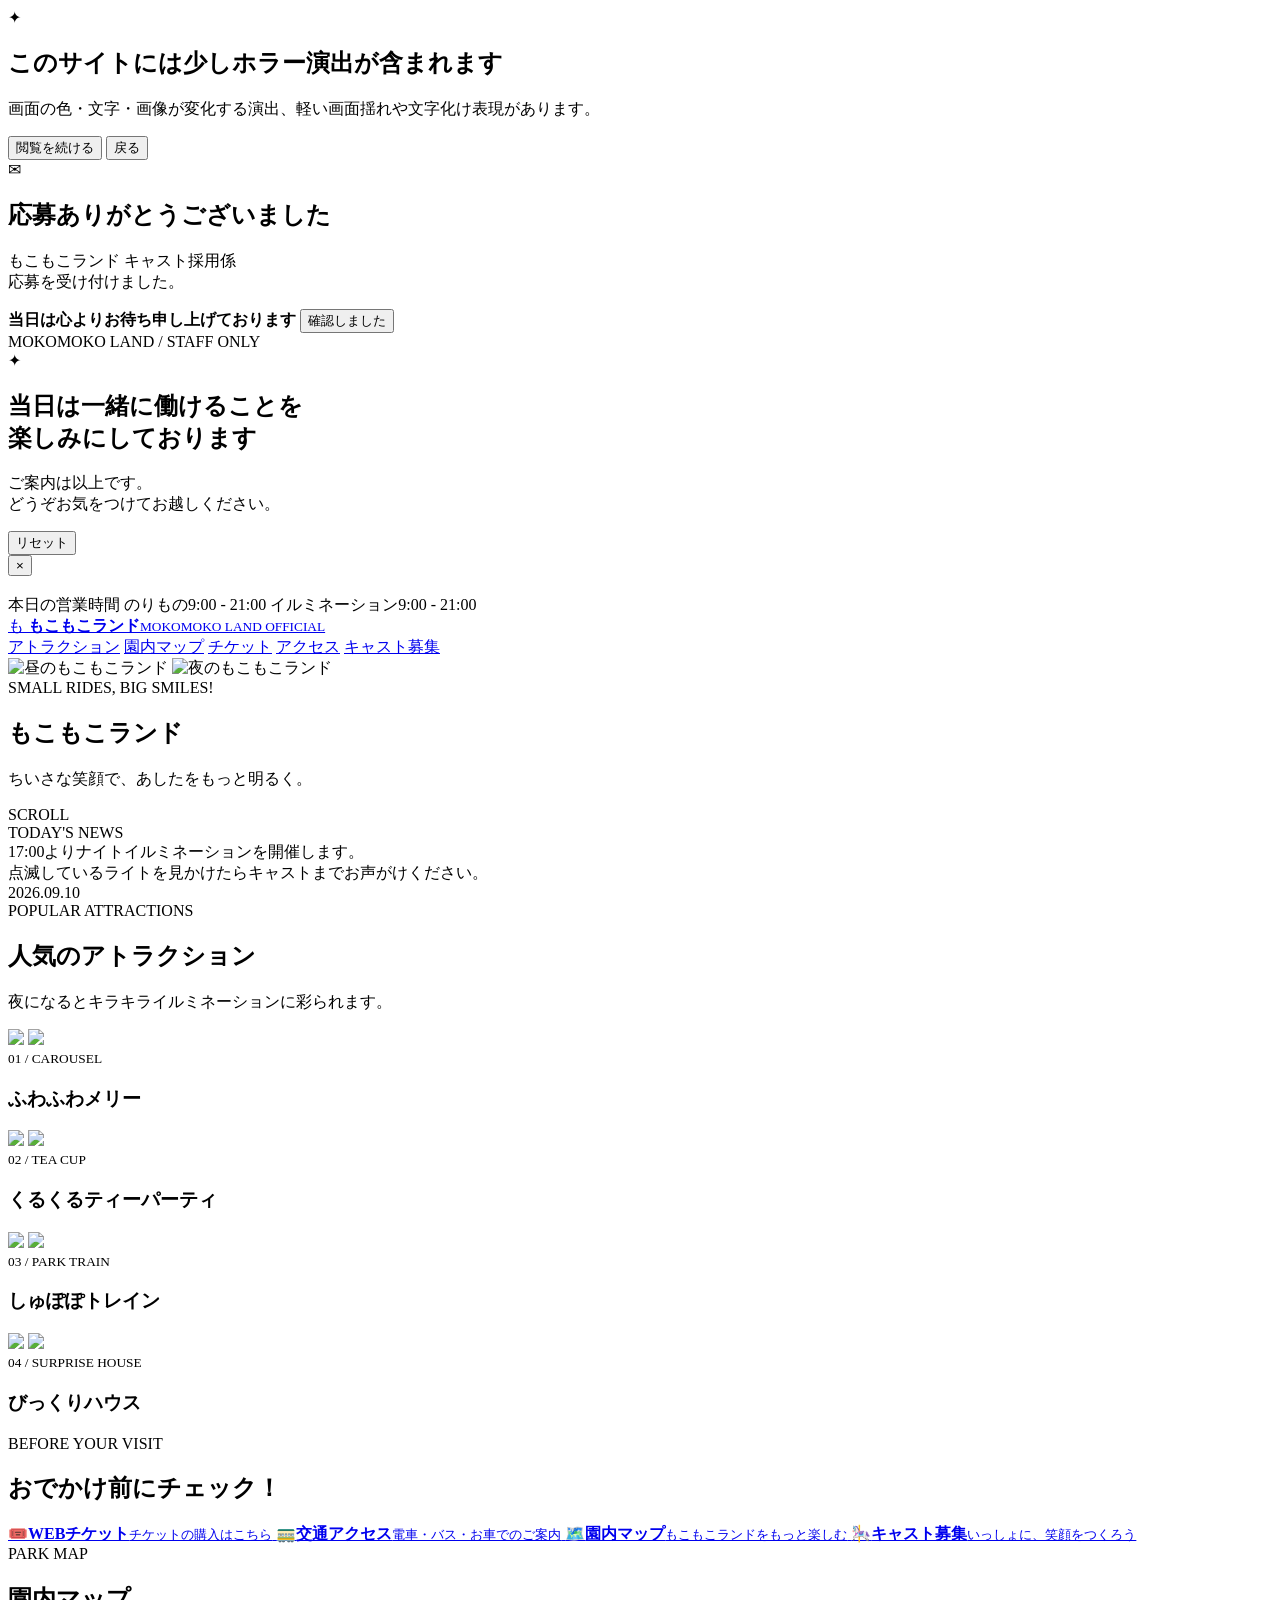
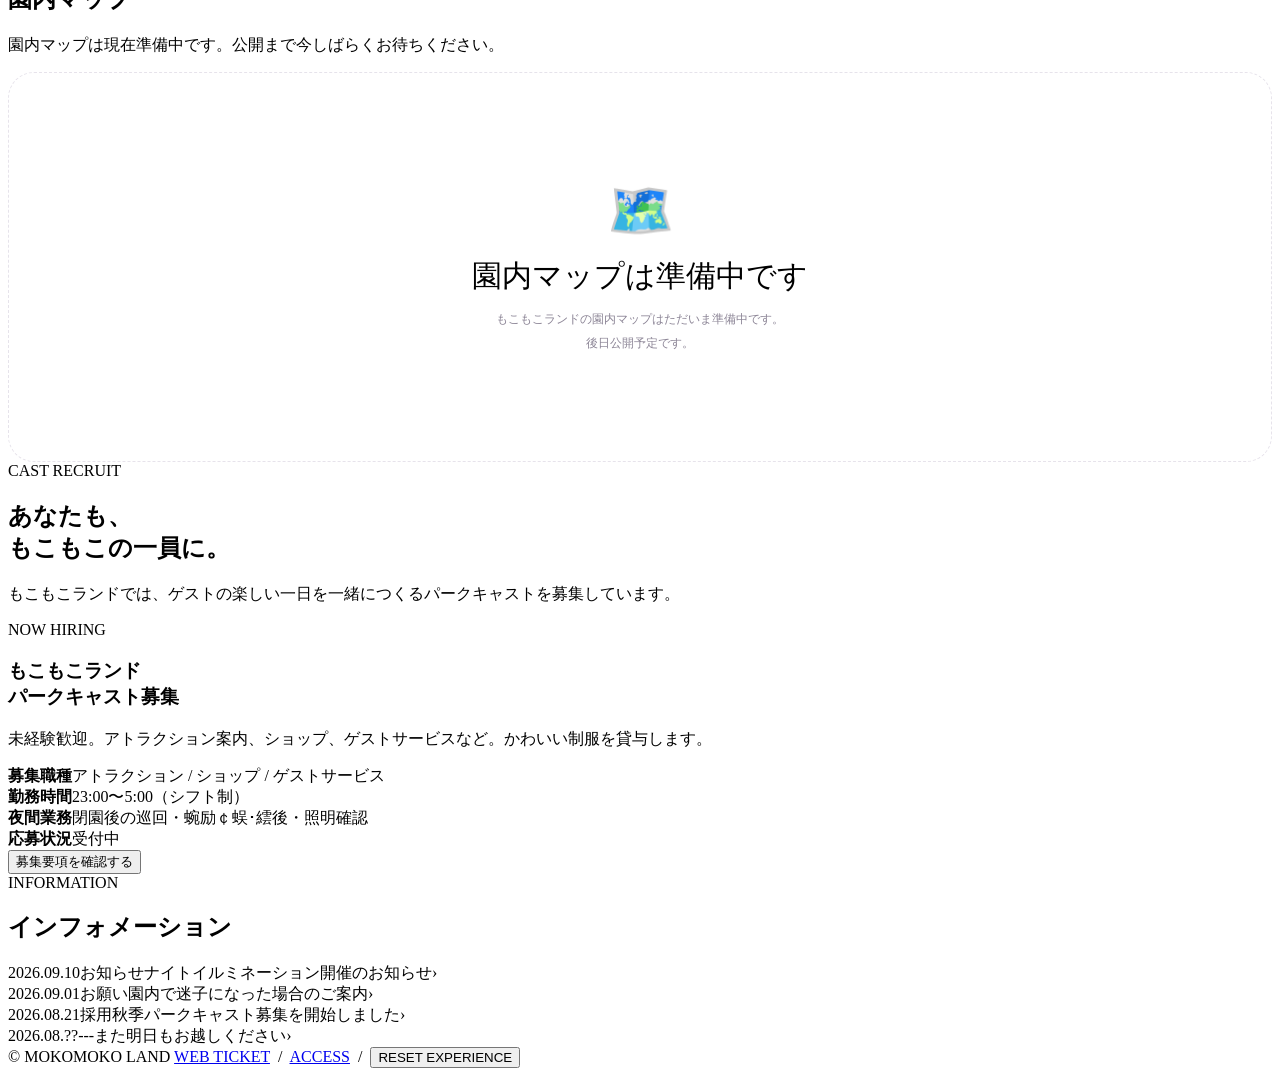
==== index.html @ 81a26886 "Add Mokomoko Land homepage" ====
<!doctype html>
<html lang="ja">
<head>
<meta charset="utf-8">
<meta name="viewport" content="width=device-width,initial-scale=1">
<meta name="theme-color" content="#fff6fb">
<meta name="description" content="ふわふわ・きらきら。もこもこランド公式サイト。">
<link rel="icon" href="assets/favicon.svg" type="image/svg+xml">
<title>もこもこランド｜公式サイト</title>
<link rel="stylesheet" href="style.css">
</head>

<body>

<!-- First-view content warning -->
<div class="entry-warning" id="entryWarning" aria-modal="true" role="dialog">
  <div class="warning-card">
    <div class="warning-icon">✦</div>
    <h2>このサイトには少しホラー演出が含まれます</h2>
    <p>画面の色・文字・画像が変化する演出、軽い画面揺れや文字化け表現があります。</p>
    <div class="warning-actions">
      <button id="continueBtn">閲覧を続ける</button>
      <button class="quiet" id="backBtn">戻る</button>
    </div>
  </div>
</div>

<!-- Automatic recruitment popup -->
<div class="application-modal" id="applicationModal">
  <div class="application-card">
    <div class="application-icon">✉</div>
    <h2 id="applicationTitle">応募ありがとうございました</h2>
    <p id="applicationText">もこもこランド キャスト採用係<br>応募を受け付けました。</p>
    <strong id="applicationStrong">当日は心よりお待ち申し上げております</strong>
    <button id="applicationClose">確認しました</button>
  </div>
</div>


<!-- Final completion popup -->
<div class="completion-modal" id="completionModal">
  <div class="completion-card">
    <div class="completion-noise"></div>
    <div class="completion-kicker">MOKOMOKO LAND / STAFF ONLY</div>
    <div class="completion-mark">✦</div>
    <h2>当日は一緒に働けることを<br>楽しみにしております</h2>
    <p>ご案内は以上です。<br>どうぞお気をつけてお越しください。</p>
    <button class="completion-reset" id="completionReset">リセット</button>
  </div>
</div>

<!-- Photo lightbox -->
<div class="photo-modal" id="photoModal">
  <div class="photo-card">
    <div class="photo-frame">
      <button class="modal-close" id="photoClose">×</button>
      <img class="modal-day" id="modalDay" alt="">
      <img class="modal-night" id="modalNight" alt="">
    </div>
    <div class="photo-caption">
      <small id="modalCode"></small>
      <h3 id="modalTitle"></h3>
      <p id="modalText"></p>
    </div>
  </div>
</div>

<!-- Top opening-hours utility -->
<div class="utility">
  <div class="wrap utility-inner">
    <span id="openingLabel">本日の営業時間</span>
    <span class="chip" id="rideLabel">のりもの</span><span id="hoursTop">9:00 - 21:00</span>
    <span class="chip" id="illuminationLabel">イルミネーション</span><span id="illuminationHours">9:00 - 21:00</span>
  </div>
</div>

<header>
  <div class="wrap nav">
    <a class="brand" href="#top">
      <span class="brand-mark">も</span>
      <span><strong>もこもこランド</strong><small>MOKOMOKO LAND OFFICIAL</small></span>
    </a>
    <nav class="navlinks">
      
      <a href="#attractions">アトラクション</a>
      <a href="#map">園内マップ</a>
      <a class="ticket-link" href="https://upavaquarium.booth.pm/" target="_blank" rel="noopener noreferrer">チケット</a>
      <a class="access-nav" href="access.html">アクセス</a>
      <a href="#recruit">キャスト募集</a>
    </nav>
  </div>
</header>

<main id="top">

<section class="hero">
  <div class="hero-picture">
    <img class="day-photo" src="assets/ferris_day.webp" alt="昼のもこもこランド">
    <img class="night-photo" src="assets/ferris_night.webp" alt="夜のもこもこランド">
  </div>
  <div class="hero-copy">
    <div class="eyebrow">SMALL RIDES, BIG SMILES!</div>
    <h1>もこもこランド</h1>
    <p>ちいさな笑顔で、あしたをもっと明るく。</p>
  </div>
  <div class="scroll">SCROLL</div>
</section>

<div class="today-block">
  <div class="wrap today-card">
    <div class="today-label night-flicker">TODAY'S NEWS</div>
    <div class="today-message night-shake" id="todayMessage">
      17:00よりナイトイルミネーションを開催します。
      <span class="creepy-small"><br>点滅しているライトを見かけたらキャストまでお声がけください。</span>
    </div>
    <div class="today-date">2026.09.10</div>
  </div>
</div>

<section class="section soft" id="attractions">
  <div class="wrap">
    <div class="section-head reveal">
      <div>
        <div class="label">POPULAR ATTRACTIONS</div>
        <h2 class="title night-shake">人気のアトラクション</h2>
      </div>
      <p class="lead" id="attractionLead">夜になるとキラキライルミネーションに彩られます。</p>
    </div>

    <div class="ride-grid reveal">
      <article class="ride photo-open" data-kind="carousel">
        <img class="day-photo" src="assets/carousel_day.webp">
        <img class="night-photo" src="assets/carousel_night.webp">
        <span class="change-dot"></span>
        <div class="ride-copy"><small>01 / CAROUSEL</small><h3>ふわふわメリー</h3></div>
      </article>
      <article class="ride photo-open" data-kind="teacup">
        <img class="day-photo" src="assets/teacup_day.webp">
        <img class="night-photo" src="assets/teacup_night.webp">
        <span class="change-dot"></span>
        <div class="ride-copy"><small>02 / TEA CUP</small><h3 class="shake">くるくるティーパーティ</h3></div>
      </article>
      <article class="ride photo-open" data-kind="train">
        <img class="day-photo" src="assets/train_day.webp">
        <img class="night-photo" src="assets/train_night.webp">
        <span class="change-dot"></span>
        <div class="ride-copy"><small>03 / PARK TRAIN</small><h3>しゅぽぽトレイン</h3></div>
      </article>
      <article class="ride photo-open" data-kind="surprise">
        <img class="day-photo" src="assets/surprise_day.webp">
        <img class="night-photo" src="assets/surprise_night.webp">
        <span class="change-dot"></span>
        <div class="ride-copy"><small>04 / SURPRISE HOUSE</small><h3 class="font-warp">びっくりハウス</h3></div>
      </article>
    </div>
  </div>
</section>

<!-- "Before you go" area inspired by the utility cards used by large park sites -->
<section class="section" id="before">
  <div class="wrap">
    <div class="section-head reveal">
      <div>
        <div class="label">BEFORE YOUR VISIT</div>
        <h2 class="title night-shake">おでかけ前にチェック！</h2>
      </div>
    </div>
    <div class="check-grid reveal">
      <a class="check ticket-action" href="https://upavaquarium.booth.pm/" target="_blank" rel="noopener noreferrer">
        <span class="icon">🎟️</span><b>WEBチケット</b><small>チケットの購入はこちら</small>
      </a>
      <a class="check access-link night-shake" href="access.html">
        <span class="icon">🚃</span><b>交通アクセス</b><small id="accessSmall">電車・バス・お車でのご案内</small>
      </a>
      <a class="check" href="#map">
        <span class="icon">🗺️</span><b>園内マップ</b><small>もこもこランドをもっと楽しむ</small>
      </a>
      <a class="check night-flicker" href="#recruit">
        <span class="icon">🎠</span><b>キャスト募集</b><small>いっしょに、笑顔をつくろう</small>
      </a>
    </div>
  </div>
</section>

<!-- Cute original park map -->

<section class="section soft" id="map">
  <div class="wrap">
    <div class="section-head reveal">
      <div>
        <div class="label">PARK MAP</div>
        <h2 class="title night-flicker">園内マップ</h2>
      </div>
      <p class="lead" id="mapLead">園内マップは現在準備中です。公開まで今しばらくお待ちください。</p>
    </div>

    <div class="map-shell reveal">
      <div style="min-height:320px;display:grid;place-items:center;text-align:center;border-radius:26px;background:rgba(255,255,255,.68);border:1px dashed rgba(120,103,146,.18);padding:34px;">
        <div>
          <div style="font-size:54px;margin-bottom:14px;">🗺️</div>
          <div style="font-family:'Kiwi Maru',serif;font-size:30px;font-weight:400;margin-bottom:10px;">園内マップは準備中です</div>
          <div style="font-size:12px;line-height:2;color:#8c8596;">もこもこランドの園内マップはただいま準備中です。<br>後日公開予定です。</div>
        </div>
      </div>
    </div>
  </div>
</section>

<section class="section" id="recruit">
  <div class="wrap recruit-grid">
    <div class="reveal">
      <div class="label">CAST RECRUIT</div>
      <h2 class="title night-red">あなたも、<br>もこもこの一員に。</h2>
      <p class="lead" style="margin-top:20px">もこもこランドでは、ゲストの楽しい一日を一緒につくるパークキャストを募集しています。</p>
    </div>
    <div class="recruit-card reveal recruit-observer">
      <span class="badge">NOW HIRING</span>
      <h3 class="shake">もこもこランド<br>パークキャスト募集</h3>
      <p>未経験歓迎。アトラクション案内、ショップ、ゲストサービスなど。かわいい制服を貸与します。</p>
      <div class="job">
        <div class="job-row"><b>募集職種</b><span>アトラクション / ショップ / ゲストサービス</span></div>
        <div class="job-row"><b>勤務時間</b><span>23:00〜5:00（シフト制）</span></div>
        <div class="job-row"><b>夜間業務</b><span>閉園後の巡回・<span class="font-warp">蜿励￠蜈･繧後</span>・照明確認</span></div>
        <div class="job-row"><b>応募状況</b><span id="applyStatus">受付中</span></div>
      </div>
      <button class="fake-button" id="jobApplyBtn" type="button">募集要項を確認する</button>
    </div>
  </div>
</section>

<section class="section soft" id="news">
  <div class="wrap">
    <div class="section-head reveal">
      <div>
        <div class="label">INFORMATION</div>
        <h2 class="title night-flicker">インフォメーション</h2>
      </div>
    </div>
    <div class="news-list reveal">
      <div class="news"><time>2026.09.10</time><span class="tag">お知らせ</span><span id="newsIllumi">ナイトイルミネーション開催のお知らせ</span><span class="arrow">›</span></div>
      <div class="news"><time>2026.09.01</time><span class="tag night-red">お願い</span><span class="shake" id="lostNews">園内で迷子になった場合のご案内</span><span class="arrow">›</span></div>
      <div class="news"><time>2026.08.21</time><span class="tag">採用</span><span id="recruitNews">秋季パークキャスト募集を開始しました</span><span class="arrow">›</span></div>
      <div class="news"><time>2026.08.??</time><span class="tag">---</span><span class="font-warp" id="glitchNews">また明日もお越しください</span><span class="arrow">›</span></div>
    </div>
  </div>
</section>

</main>

<footer>
  <div class="wrap footer">
    <span class="night-flicker">© MOKOMOKO LAND</span>
    <span>
      <a href="https://upavaquarium.booth.pm/" target="_blank" rel="noopener noreferrer">WEB TICKET</a>
      &nbsp;/&nbsp;
      <a class="access-link" href="access.html">ACCESS</a>
      &nbsp;/&nbsp;
      <button class="reset" id="reset">RESET EXPERIENCE</button>
    </span>
  </div>
</footer>

<script src="script.js"></script>
</body>
</html>
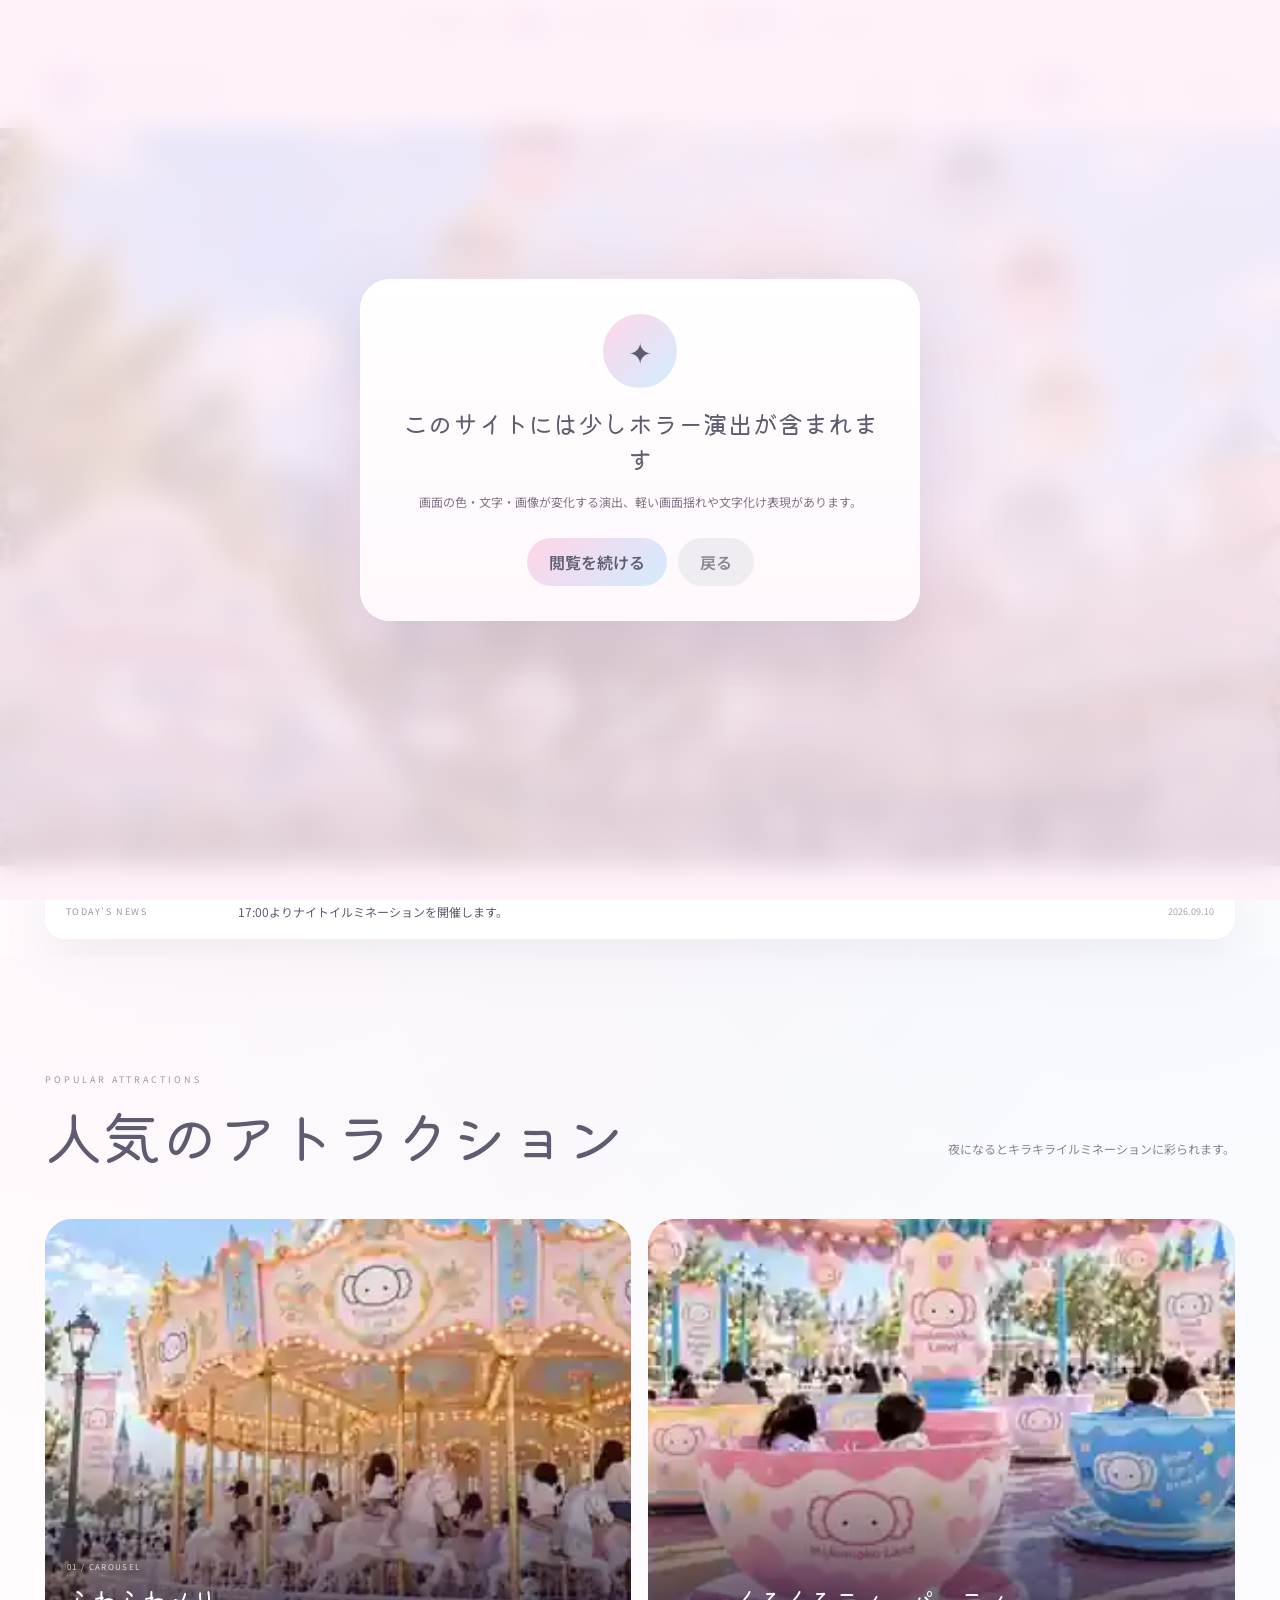
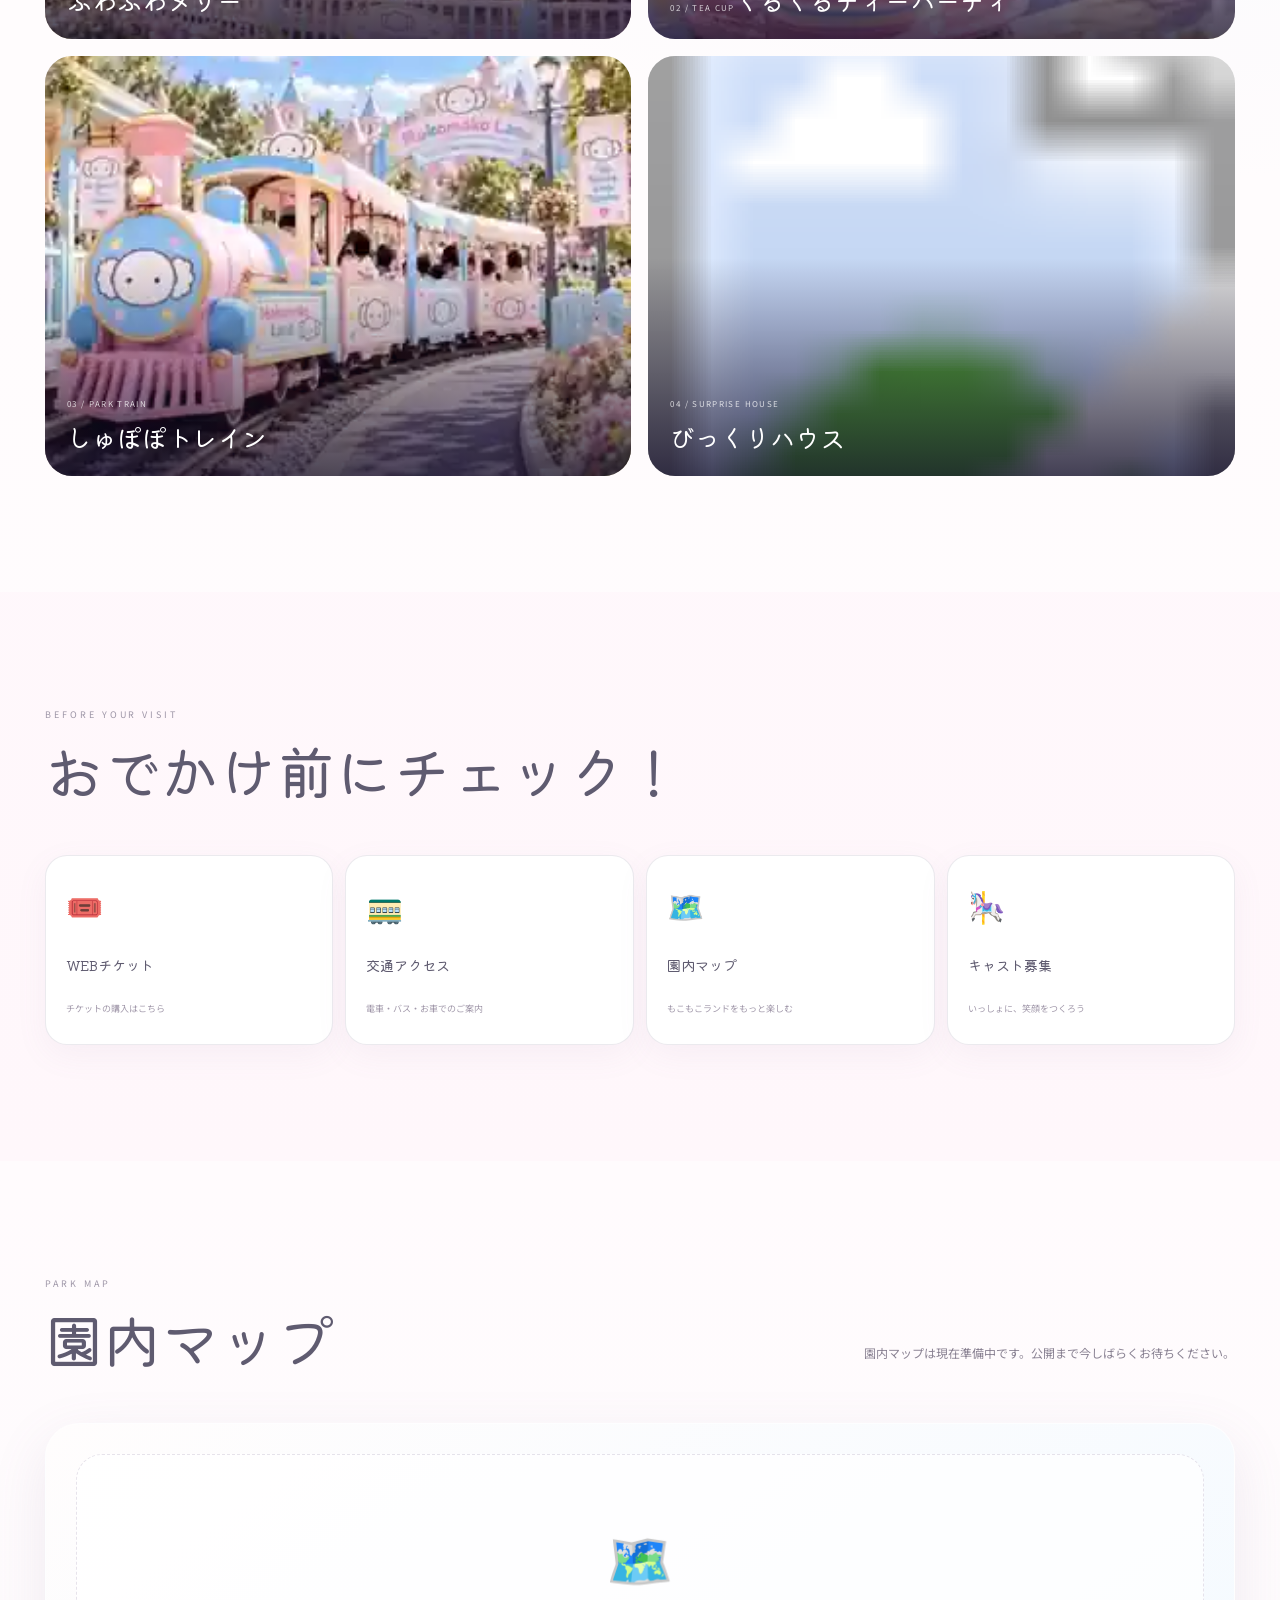
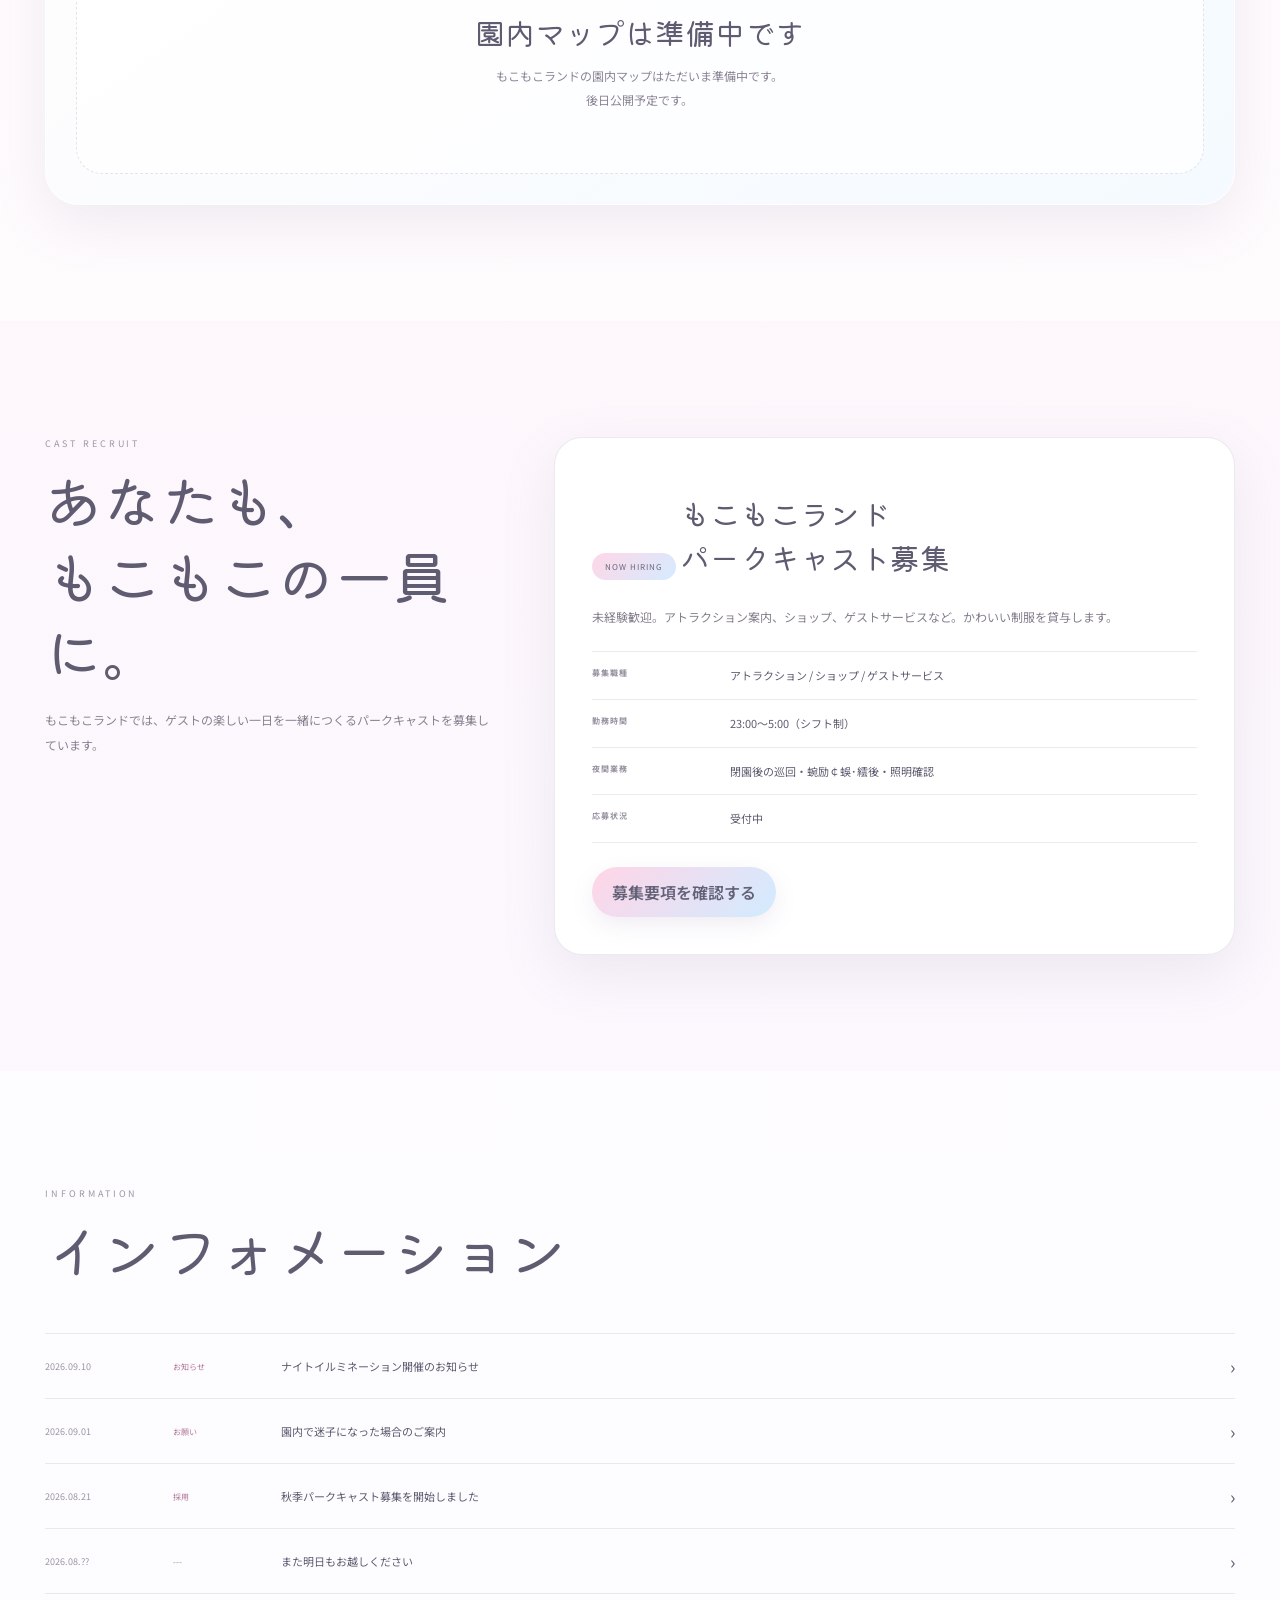
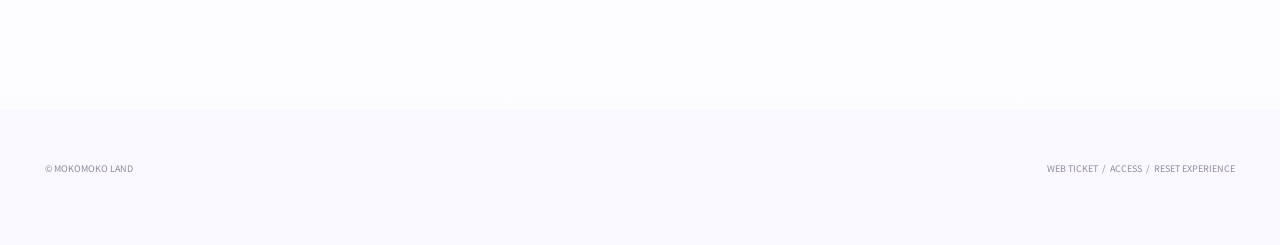
==== commit 1c4af1f8: "Use SVG assets directly in index" ====
--- a/index.html
+++ b/index.html
@@ -36,7 +36,6 @@
   </div>
 </div>
 
-
 <!-- Final completion popup -->
 <div class="completion-modal" id="completionModal">
   <div class="completion-card">
@@ -81,7 +80,6 @@
       <span><strong>もこもこランド</strong><small>MOKOMOKO LAND OFFICIAL</small></span>
     </a>
     <nav class="navlinks">
-      
       <a href="#attractions">アトラクション</a>
       <a href="#map">園内マップ</a>
       <a class="ticket-link" href="https://upavaquarium.booth.pm/" target="_blank" rel="noopener noreferrer">チケット</a>
@@ -95,8 +93,8 @@
 
 <section class="hero">
   <div class="hero-picture">
-    <img class="day-photo" src="assets/ferris_day.webp" alt="昼のもこもこランド">
-    <img class="night-photo" src="assets/ferris_night.webp" alt="夜のもこもこランド">
+    <img class="day-photo" src="assets/ferris_day.svg" alt="昼のもこもこランド">
+    <img class="night-photo" src="assets/ferris_night.svg" alt="夜のもこもこランド">
   </div>
   <div class="hero-copy">
     <div class="eyebrow">SMALL RIDES, BIG SMILES!</div>
@@ -129,26 +127,26 @@
 
     <div class="ride-grid reveal">
       <article class="ride photo-open" data-kind="carousel">
-        <img class="day-photo" src="assets/carousel_day.webp">
-        <img class="night-photo" src="assets/carousel_night.webp">
+        <img class="day-photo" src="assets/carousel_day.svg">
+        <img class="night-photo" src="assets/carousel_night.svg">
         <span class="change-dot"></span>
         <div class="ride-copy"><small>01 / CAROUSEL</small><h3>ふわふわメリー</h3></div>
       </article>
       <article class="ride photo-open" data-kind="teacup">
-        <img class="day-photo" src="assets/teacup_day.webp">
-        <img class="night-photo" src="assets/teacup_night.webp">
+        <img class="day-photo" src="assets/teacup_day.svg">
+        <img class="night-photo" src="assets/teacup_night.svg">
         <span class="change-dot"></span>
         <div class="ride-copy"><small>02 / TEA CUP</small><h3 class="shake">くるくるティーパーティ</h3></div>
       </article>
       <article class="ride photo-open" data-kind="train">
-        <img class="day-photo" src="assets/train_day.webp">
-        <img class="night-photo" src="assets/train_night.webp">
+        <img class="day-photo" src="assets/train_day.svg">
+        <img class="night-photo" src="assets/train_night.svg">
         <span class="change-dot"></span>
         <div class="ride-copy"><small>03 / PARK TRAIN</small><h3>しゅぽぽトレイン</h3></div>
       </article>
       <article class="ride photo-open" data-kind="surprise">
-        <img class="day-photo" src="assets/surprise_day.webp">
-        <img class="night-photo" src="assets/surprise_night.webp">
+        <img class="day-photo" src="assets/surprise_day.svg">
+        <img class="night-photo" src="assets/surprise_night.svg">
         <span class="change-dot"></span>
         <div class="ride-copy"><small>04 / SURPRISE HOUSE</small><h3 class="font-warp">びっくりハウス</h3></div>
       </article>
@@ -156,7 +154,6 @@
   </div>
 </section>
 
-<!-- "Before you go" area inspired by the utility cards used by large park sites -->
 <section class="section" id="before">
   <div class="wrap">
     <div class="section-head reveal">
@@ -181,8 +178,6 @@
     </div>
   </div>
 </section>
-
-<!-- Cute original park map -->
 
 <section class="section soft" id="map">
   <div class="wrap">
--- a/style.css
+++ b/style.css
@@ -0,0 +1,2 @@
+@import url("style-base.css");
+@import url("style-effects.css");
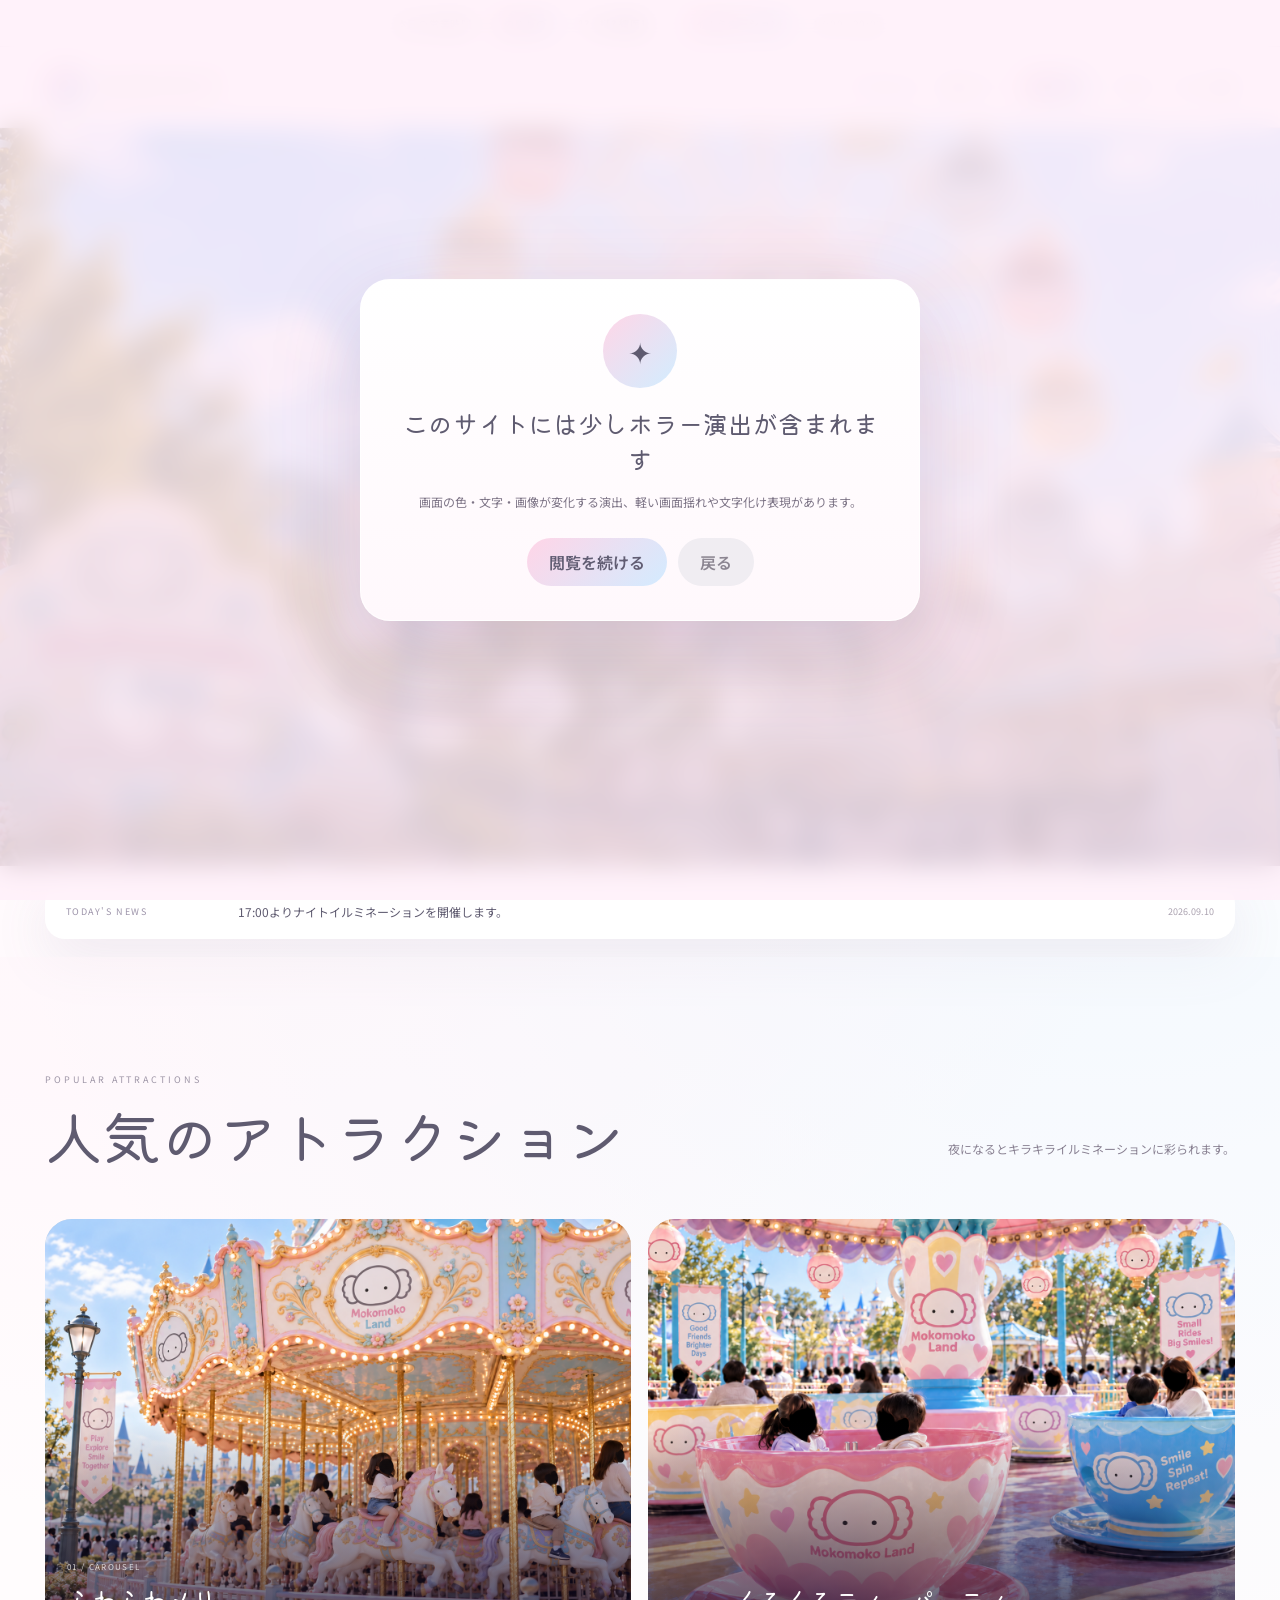
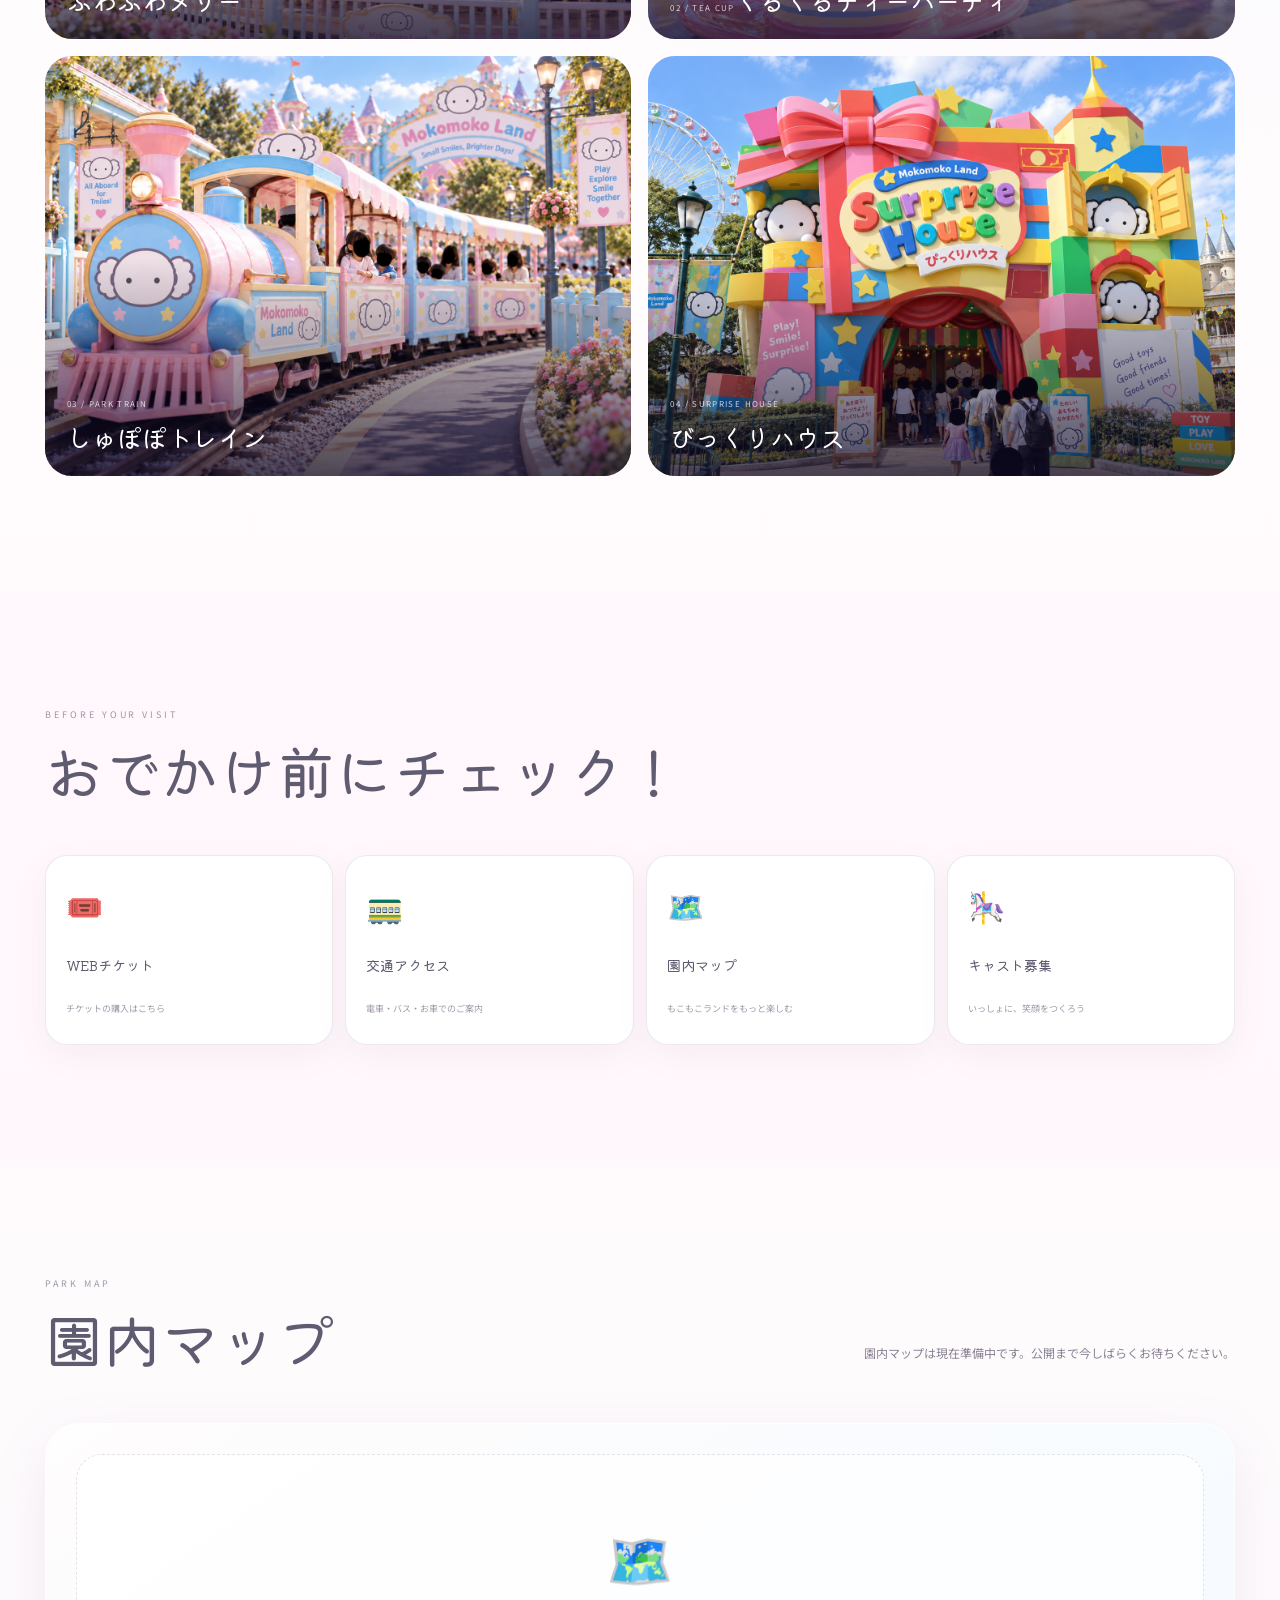
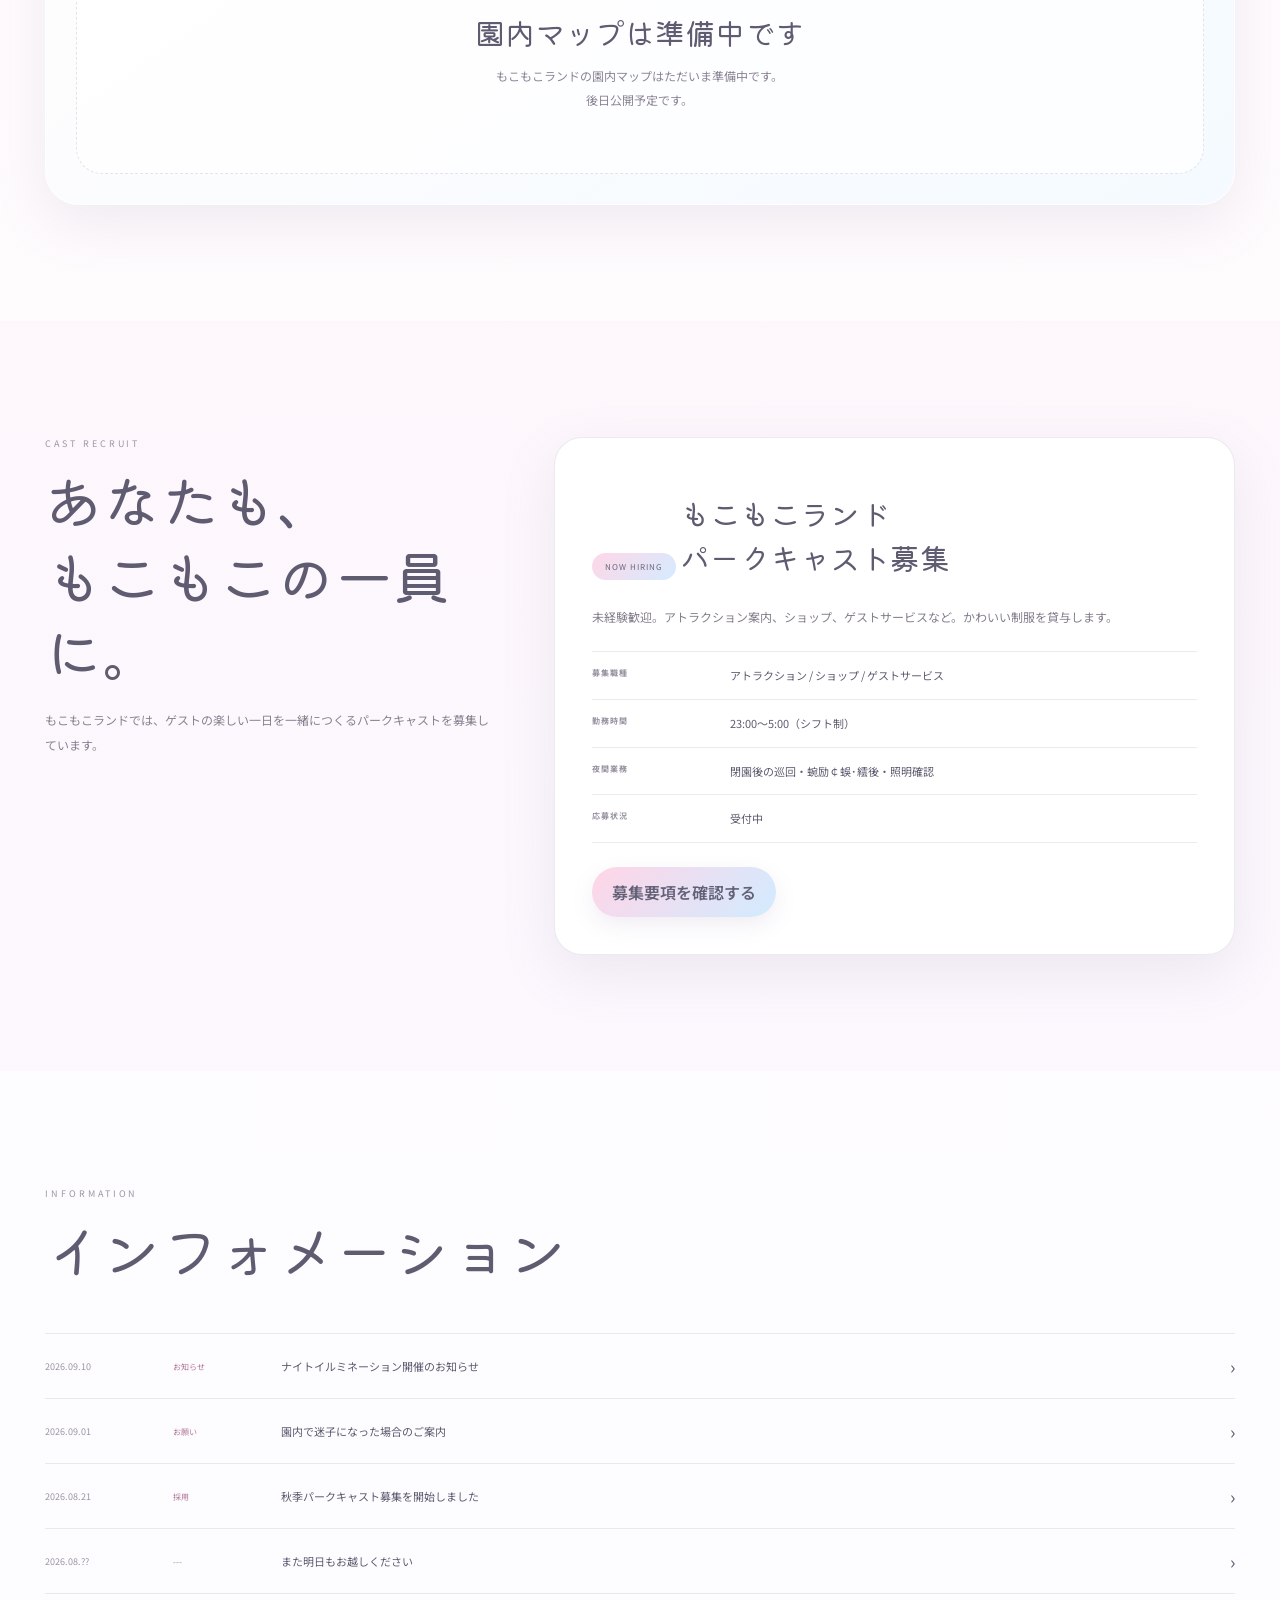
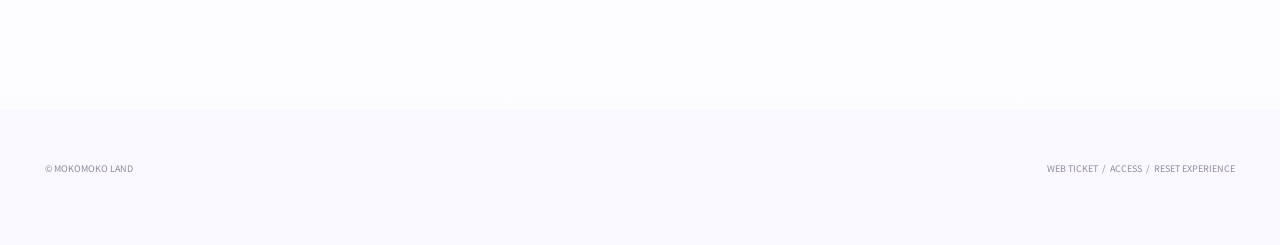
==== commit f4bfccce: "Update print statement from 'Hello' to 'Goodbye'" ====
--- a/index.html
+++ b/index.html
@@ -7,7 +7,529 @@
 <meta name="description" content="ふわふわ・きらきら。もこもこランド公式サイト。">
 <link rel="icon" href="assets/favicon.svg" type="image/svg+xml">
 <title>もこもこランド｜公式サイト</title>
-<link rel="stylesheet" href="style.css">
+<style>
+@import url('https://fonts.googleapis.com/css2?family=Kiwi+Maru:wght@300;400;500&family=Noto+Sans+JP:wght@300;400;500;600&family=Noto+Serif+JP:wght@300;400&display=swap');
+
+:root{
+  --bg:#fff9fc; --panel:#fff; --ink:#5f5b70; --muted:#91899e;
+  --pink:#ffd6e7; --pink2:#ffb9d6; --blue:#d2edff; --blue2:#a9dcff;
+  --lav:#e5d9ff; --yellow:#fff1b5; --mint:#d7f3e6;
+  --line:rgba(105,92,126,.13); --shadow:0 18px 55px rgba(135,110,151,.12);
+  --ease:cubic-bezier(.22,.7,.2,1);
+}
+*{box-sizing:border-box}
+html{scroll-behavior:smooth}
+body{
+  margin:0;color:var(--ink);
+  font-family:"Noto Sans JP","Yu Gothic","Hiragino Kaku Gothic ProN",sans-serif;
+  background:
+    radial-gradient(circle at 12% 7%,rgba(255,210,232,.58),transparent 24%),
+    radial-gradient(circle at 87% 13%,rgba(202,235,255,.55),transparent 25%),
+    linear-gradient(180deg,#fffafd 0%,#fff7fb 55%,#faf8ff);
+  transition:background 1.1s,color 1s,font-family .7s;
+  overflow-x:hidden;
+}
+body.dusk{
+  background:
+    radial-gradient(circle at 12% 7%,rgba(245,179,222,.29),transparent 24%),
+    radial-gradient(circle at 87% 13%,rgba(181,193,249,.28),transparent 25%),
+    linear-gradient(180deg,#f8e0ee 0%,#e8daf2 45%,#c6d2ef 100%);
+}
+body.night{
+  color:#f1efff;
+  background:
+    radial-gradient(circle at 16% 8%,rgba(237,171,255,.14),transparent 21%),
+    radial-gradient(circle at 82% 17%,rgba(120,184,255,.13),transparent 25%),
+    linear-gradient(180deg,#4c5b90 0%,#373e72 38%,#262754 100%);
+}
+body.deep{
+  color:#f3efff;
+  font-family:"Noto Serif JP","Yu Mincho",serif;
+  background:
+    radial-gradient(circle at 50% 8%,rgba(255,154,232,.10),transparent 15%),
+    radial-gradient(circle at 15% 18%,rgba(91,159,243,.10),transparent 24%),
+    linear-gradient(180deg,#232c58 0%,#20224b 46%,#13152f 100%);
+}
+a{color:inherit;text-decoration:none}
+button{font:inherit}
+img{display:block;width:100%;height:auto}
+.wrap{width:min(1240px,calc(100% - 7vw));margin-inline:auto}
+
+/* ---------- entry warning ---------- */
+.entry-warning{
+  position:fixed;inset:0;z-index:1000;display:grid;place-items:center;padding:24px;
+  background:rgba(255,240,249,.82);backdrop-filter:blur(13px);
+  opacity:0;visibility:hidden;transition:.45s var(--ease)
+}
+.entry-warning.open{opacity:1;visibility:visible}
+.warning-card{
+  width:min(560px,94vw);border-radius:30px;padding:34px 32px;text-align:center;
+  background:linear-gradient(180deg,#fff,#fff8fc);box-shadow:0 28px 90px rgba(104,78,128,.21);
+  border:1px solid rgba(255,255,255,.8)
+}
+.warning-icon{
+  width:74px;height:74px;border-radius:50%;display:grid;place-items:center;margin:0 auto 17px;
+  background:linear-gradient(135deg,var(--pink),var(--blue));font-size:29px
+}
+.warning-card h2{font-family:"Kiwi Maru",serif;font-size:25px;font-weight:400;margin:0 0 13px}
+.warning-card p{font-size:12px;line-height:2;color:#7d7486;margin:0}
+.warning-actions{display:flex;justify-content:center;gap:11px;margin-top:24px}
+.warning-actions button{
+  border:0;border-radius:999px;padding:12px 22px;cursor:pointer;
+  background:linear-gradient(135deg,#ffd5e7,#d3ebff);color:#615d73;font-weight:600
+}
+.warning-actions .quiet{background:#f0edf2;color:#8b8591}
+
+/* ---------- top utility bar ---------- */
+.utility{
+  background:#fff;border-bottom:1px solid var(--line);position:relative;z-index:90;transition:.8s
+}
+body.night .utility,body.deep .utility{background:#252d58;border-color:rgba(255,255,255,.07)}
+.utility-inner{
+  min-height:46px;display:flex;align-items:center;justify-content:center;gap:20px;
+  font-size:10px;letter-spacing:.07em;white-space:nowrap
+}
+.utility .chip{
+  padding:6px 12px;border-radius:999px;background:linear-gradient(135deg,#ffe0ed,#e0f1ff);color:#6c687c
+}
+body.night .utility .chip,body.deep .utility .chip{
+  background:linear-gradient(135deg,#d8b8ff,#b5dcff);color:#3e4164
+}
+#hoursTop{font-weight:700;min-width:85px}
+
+/* ---------- header ---------- */
+header{
+  position:sticky;top:0;z-index:80;
+  background:rgba(255,255,255,.88);backdrop-filter:blur(14px);
+  border-bottom:1px solid var(--line);transition:.8s
+}
+body.dusk header{background:rgba(249,232,243,.84)}
+body.night header,body.deep header{background:rgba(30,33,70,.80);border-color:rgba(255,255,255,.07)}
+.nav{height:80px;display:flex;align-items:center;justify-content:space-between;gap:26px}
+.brand{display:flex;align-items:center;gap:13px;min-width:max-content}
+.brand-mark{
+  width:42px;height:42px;border-radius:50%;display:grid;place-items:center;
+  background:linear-gradient(135deg,var(--pink2),var(--blue2));color:#fff;
+  font-family:"Kiwi Maru";font-size:20px;box-shadow:0 9px 23px rgba(150,127,180,.16)
+}
+.brand strong{font-family:"Kiwi Maru";font-weight:500;font-size:16px;letter-spacing:.06em}
+.brand small{display:block;font-size:7px;letter-spacing:.2em;color:#9a91a2;margin-top:2px}
+body.night .brand small,body.deep .brand small{color:#a9b1d0}
+.navlinks{display:flex;align-items:center;gap:22px;font-size:9px;letter-spacing:.12em}
+.navlinks a{padding:10px 0;position:relative}
+.navlinks a:after{
+  content:"";position:absolute;left:0;right:100%;bottom:5px;height:2px;border-radius:999px;
+  background:linear-gradient(90deg,var(--pink2),var(--blue2));transition:right .3s
+}
+.navlinks a:hover:after{right:0}
+.ticket-link{
+  border-radius:999px;padding:11px 16px!important;
+  background:linear-gradient(135deg,#ffd5e7,#d4ecff);color:#66637a;font-weight:600
+}
+.ticket-link:after{display:none!important}
+
+/* ---------- hero ---------- */
+.hero{position:relative;height:min(82svh,850px);min-height:640px;overflow:hidden;background:#e9f4ff}
+.hero-picture{position:absolute;inset:0}
+.hero-picture img{
+  position:absolute;inset:0;width:100%;height:100%;object-fit:cover;
+  transition:opacity .8s var(--ease),filter 1s var(--ease),transform 6s var(--ease)
+}
+.hero-picture .day-photo{opacity:1}
+.hero-picture .night-photo{opacity:0}
+body.night .hero-picture .day-photo,body.deep .hero-picture .day-photo{opacity:0}
+body.night .hero-picture .night-photo,body.deep .hero-picture .night-photo{opacity:1}
+body.deep .hero-picture .night-photo{filter:saturate(.95) brightness(.86) contrast(1.03)}
+.hero:hover .hero-picture img{transform:scale(1.022)}
+.hero:after{
+  content:"";position:absolute;inset:0;
+  background:linear-gradient(180deg,rgba(255,255,255,.01),transparent 44%,rgba(53,37,71,.58))
+}
+body.night .hero:after,body.deep .hero:after{
+  background:linear-gradient(180deg,rgba(12,12,35,.07),rgba(10,10,33,.06) 40%,rgba(10,9,31,.76))
+}
+.hero-copy{
+  position:absolute;z-index:2;left:6vw;bottom:8vh;color:white;max-width:720px;
+  text-shadow:0 4px 26px rgba(53,30,65,.28)
+}
+.hero-copy .eyebrow{font-size:9px;letter-spacing:.34em;margin-bottom:13px}
+.hero-copy h1{
+  font-family:"Kiwi Maru";font-size:clamp(54px,8vw,106px);font-weight:400;line-height:1;margin:0 0 15px
+}
+body.deep .hero-copy h1{font-family:"Noto Serif JP","Yu Mincho",serif;letter-spacing:.09em}
+.hero-copy p{font-family:"Kiwi Maru";font-size:15px;line-height:1.9;margin:0}
+body.deep .hero-copy p{font-family:"Noto Serif JP","Yu Mincho",serif}
+.scroll{
+  position:absolute;z-index:3;right:4vw;bottom:5vh;color:#fff;writing-mode:vertical-rl;
+  font-size:8px;letter-spacing:.28em
+}
+.scroll:after{content:"";display:block;width:1px;height:70px;margin-top:12px;background:linear-gradient(#fff,transparent)}
+
+/* ---------- news / hours block ---------- */
+.today-block{
+  padding:18px 0;background:rgba(255,255,255,.72);transition:.8s
+}
+body.night .today-block,body.deep .today-block{background:rgba(255,255,255,.035)}
+.today-card{
+  display:grid;grid-template-columns:150px 1fr auto;gap:22px;align-items:center;
+  border-radius:20px;padding:17px 21px;background:#fff;box-shadow:var(--shadow)
+}
+body.night .today-card,body.deep .today-card{
+  background:rgba(41,46,91,.66);box-shadow:none;border:1px solid rgba(255,255,255,.06)
+}
+.today-label{font-size:9px;letter-spacing:.17em;color:#9d94aa}
+body.night .today-label,body.deep .today-label{color:#a9b3d1}
+.today-message{font-size:12px;line-height:1.75}
+.today-date{font-size:9px;color:#aaa1af}
+.creepy-small{display:none;color:#e5c8ff}
+body.deep .creepy-small{display:inline}
+
+/* ---------- sections ---------- */
+.section{padding:116px 0}
+.soft{background:rgba(255,255,255,.56);transition:.8s}
+body.night .soft,body.deep .soft{background:rgba(255,255,255,.035)}
+.section-head{display:flex;justify-content:space-between;align-items:end;gap:44px;margin-bottom:46px}
+.label{font-size:9px;letter-spacing:.33em;color:#9e96a7;margin-bottom:12px}
+body.night .label,body.deep .label{color:#aeb7d6}
+.title{
+  font-family:"Kiwi Maru";font-size:clamp(33px,5vw,58px);font-weight:400;line-height:1.3;margin:0
+}
+body.deep .title{font-family:"Noto Serif JP","Yu Mincho",serif;font-weight:300;letter-spacing:.08em}
+.lead{max-width:500px;font-size:12px;line-height:2.05;color:#898192}
+body.night .lead,body.deep .lead{color:#c7cde3}
+.reveal{opacity:0;transform:translateY(32px);transition:1s var(--ease)}
+.reveal.in{opacity:1;transform:none}
+
+/* ---------- mokomoko info ---------- */
+.info-grid{display:grid;grid-template-columns:1.2fr .8fr .8fr;gap:16px}
+.feature-card{
+  position:relative;overflow:hidden;border-radius:26px;min-height:410px;background:#eee;cursor:pointer;
+  box-shadow:var(--shadow)
+}
+.feature-card img{
+  position:absolute;inset:0;width:100%;height:100%;object-fit:cover;transition:opacity .8s,transform .9s,filter .8s
+}
+.feature-card:hover img{transform:scale(1.022)}
+.feature-card .night-photo{opacity:0}
+body.night .feature-card .day-photo,body.deep .feature-card .day-photo{opacity:0}
+body.night .feature-card .night-photo,body.deep .feature-card .night-photo{opacity:1}
+body.deep .feature-card .night-photo{filter:saturate(.96) brightness(.88) contrast(1.02)}
+.feature-card:after{content:"";position:absolute;inset:40% 0 0;background:linear-gradient(transparent,rgba(21,13,43,.75))}
+.feature-text{position:absolute;z-index:2;left:22px;right:22px;bottom:21px;color:#fff}
+.feature-text small{font-size:8px;letter-spacing:.17em;opacity:.75}
+.feature-text h3{font-family:"Kiwi Maru";font-weight:400;font-size:24px;margin:7px 0 6px}
+.feature-text p{font-size:10px;line-height:1.7;margin:0;color:#f5eff7}
+body.deep .feature-text h3{font-family:"Noto Serif JP",serif}
+
+/* ---------- attractions ---------- */
+.ride-grid{display:grid;grid-template-columns:repeat(2,1fr);gap:17px}
+.ride{
+  position:relative;border-radius:27px;overflow:hidden;min-height:420px;background:#ddd;cursor:pointer
+}
+.ride img{position:absolute;inset:0;width:100%;height:100%;object-fit:cover;transition:opacity .8s,filter .8s,transform .9s}
+.ride:hover img{transform:scale(1.02)}
+.ride .night-photo{opacity:0}
+body.night .ride .day-photo,body.deep .ride .day-photo{opacity:0}
+body.night .ride .night-photo,body.deep .ride .night-photo{opacity:1}
+body.deep .ride .night-photo{filter:saturate(.95) brightness(.87) contrast(1.03)}
+.ride:after{content:"";position:absolute;inset:48% 0 0;background:linear-gradient(transparent,rgba(16,11,39,.75))}
+.ride-copy{position:absolute;z-index:2;left:22px;right:22px;bottom:21px;color:#fff}
+.ride-copy small{font-size:8px;letter-spacing:.17em;opacity:.77}
+.ride-copy h3{font-family:"Kiwi Maru";font-size:25px;font-weight:400;margin:7px 0 0}
+body.deep .ride-copy h3{font-family:"Noto Serif JP",serif}
+.ride.wide{grid-column:1 / span 2;min-height:370px}
+.change-dot{
+  position:absolute;z-index:3;right:16px;top:16px;width:8px;height:8px;border-radius:50%;
+  background:#ffd0ff;box-shadow:0 0 18px #ffd0ff;opacity:0;transition:.5s
+}
+body.night .change-dot,body.deep .change-dot{opacity:1}
+
+/* ---------- before visit ---------- */
+.check-grid{display:grid;grid-template-columns:repeat(4,1fr);gap:12px}
+.check{
+  min-height:190px;border-radius:22px;padding:27px 20px;
+  background:#fff;border:1px solid var(--line);box-shadow:0 10px 32px rgba(140,117,156,.07);
+  display:flex;flex-direction:column;justify-content:space-between;transition:.7s;cursor:pointer
+}
+body.night .check,body.deep .check{background:rgba(255,255,255,.05);border-color:rgba(255,255,255,.07);box-shadow:none}
+.check .icon{font-size:30px}.check b{font-family:"Kiwi Maru";font-size:14px;font-weight:400}
+body.deep .check b{font-family:"Noto Serif JP",serif}
+.check small{font-size:9px;line-height:1.6;color:#a198aa}
+body.night .check small,body.deep .check small{color:#aab4d3}
+
+/* ---------- cute park map ---------- */
+.map-shell{
+  position:relative;border-radius:34px;padding:30px;
+  background:linear-gradient(145deg,#fffdfd,#f4faff);
+  box-shadow:var(--shadow);border:1px solid rgba(255,255,255,.8);overflow:hidden;transition:.9s
+}
+body.night .map-shell,body.deep .map-shell{
+  background:linear-gradient(145deg,rgba(60,66,115,.78),rgba(36,41,82,.82));
+  border-color:rgba(255,255,255,.08);box-shadow:none
+}
+.park-map{
+  position:relative;height:620px;border-radius:28px;overflow:hidden;
+  background:
+    radial-gradient(circle at 20% 20%,rgba(255,208,228,.7),transparent 23%),
+    radial-gradient(circle at 78% 18%,rgba(198,234,255,.75),transparent 24%),
+    radial-gradient(circle at 42% 78%,rgba(214,244,226,.8),transparent 26%),
+    linear-gradient(180deg,#fef6fb,#eef8ff);
+  border:2px solid rgba(255,255,255,.86);transition:.9s
+}
+body.night .park-map,body.deep .park-map{
+  background:
+    radial-gradient(circle at 20% 20%,rgba(228,167,245,.10),transparent 23%),
+    radial-gradient(circle at 78% 18%,rgba(113,174,238,.10),transparent 24%),
+    linear-gradient(180deg,#3f497d,#2c3267);
+  border-color:rgba(255,255,255,.08)
+}
+.park-map:before,.park-map:after{
+  content:"";position:absolute;border-radius:50%;border:38px solid rgba(255,255,255,.76);pointer-events:none
+}
+.park-map:before{width:72%;height:70%;left:10%;top:8%;transform:rotate(-6deg)}
+.park-map:after{width:50%;height:42%;right:6%;bottom:7%;border-width:24px}
+body.night .park-map:before,body.night .park-map:after,
+body.deep .park-map:before,body.deep .park-map:after{border-color:rgba(242,239,255,.12)}
+.map-spot{
+  position:absolute;z-index:2;display:flex;flex-direction:column;align-items:center;gap:7px;
+  min-width:120px;text-align:center;transition:.5s
+}
+.map-icon{
+  width:82px;height:82px;border-radius:28px;display:grid;place-items:center;font-size:34px;
+  background:#fff;border:5px solid var(--accent,#ffd8e9);box-shadow:0 10px 26px rgba(129,111,146,.10)
+}
+body.night .map-icon,body.deep .map-icon{background:#32396f;box-shadow:none}
+.map-spot b{font-family:"Kiwi Maru";font-size:12px;font-weight:500}
+body.deep .map-spot b{font-family:"Noto Serif JP",serif}
+.map-spot small{font-size:8px;color:#9c94a5}
+body.night .map-spot small,body.deep .map-spot small{color:#a6b0d0}
+.m-ferris{right:11%;top:9%;--accent:#bde5ff}.m-carousel{left:11%;top:20%;--accent:#ffd0e4}
+.m-teacup{left:37%;top:48%;--accent:#e4d4ff}.m-train{right:10%;bottom:13%;--accent:#fff0aa}
+.m-toy{left:8%;bottom:10%;--accent:#d6f0e1}.m-gate{left:42%;top:6%;--accent:#ffd9e8}
+.m-cast{right:33%;bottom:5%;--accent:#dbd1ff}
+.map-ribbon{
+  position:absolute;left:50%;bottom:22px;transform:translateX(-50%);z-index:4;
+  padding:11px 20px;border-radius:999px;background:#fff;color:#6e6879;
+  font-family:"Kiwi Maru";font-size:11px;box-shadow:0 8px 24px rgba(110,94,130,.12)
+}
+body.night .map-ribbon,body.deep .map-ribbon{background:#242959;color:#d9d9ef}
+.exit-label{transition:.45s}
+body.deep .exit-label{opacity:0}
+.hidden-map-text{display:none}
+body.deep .hidden-map-text{display:inline;color:#f1c5ff}
+
+/* ---------- recruit ---------- */
+.recruit-grid{display:grid;grid-template-columns:.8fr 1.2fr;gap:55px;align-items:start}
+.recruit-card{
+  border-radius:28px;padding:37px;background:#fff;border:1px solid var(--line);box-shadow:var(--shadow);transition:.8s
+}
+body.night .recruit-card,body.deep .recruit-card{
+  background:rgba(48,53,99,.64);border-color:rgba(255,255,255,.07);box-shadow:none
+}
+.badge{
+  display:inline-flex;padding:8px 13px;border-radius:999px;
+  background:linear-gradient(135deg,#ffd7e7,#d5ebff);color:#6d677d;font-size:8px;letter-spacing:.13em
+}
+.recruit-card h3{font-family:"Kiwi Maru";font-size:30px;font-weight:400;line-height:1.45;margin:17px 0 14px}
+body.deep .recruit-card h3{font-family:"Noto Serif JP",serif}
+.recruit-card p{font-size:12px;line-height:2;color:#847d8c}
+body.night .recruit-card p,body.deep .recruit-card p{color:#c5cce3}
+.job{border-top:1px solid var(--line);margin-top:22px}
+.job-row{display:grid;grid-template-columns:120px 1fr;gap:18px;padding:14px 0;border-bottom:1px solid var(--line);font-size:11px;line-height:1.7}
+.job-row b{font-size:8px;letter-spacing:.14em;color:#9b94a5}
+body.night .job-row b,body.deep .job-row b{color:#aeb8d8}
+.fake-button{
+  margin-top:24px;border:0;border-radius:999px;padding:13px 20px;
+  background:linear-gradient(135deg,#ffd5e7,#d2ebff);color:#636178;font-weight:600;
+  cursor:pointer;transition:transform .18s ease, box-shadow .18s ease, filter .18s ease;
+  box-shadow:0 8px 22px rgba(136,111,159,.12)
+}
+.fake-button:hover{transform:translateY(-1px);filter:brightness(1.02)}
+.fake-button:active{transform:translateY(0)}
+.fake-button:disabled{cursor:default;opacity:.92;box-shadow:none}
+body.deep .fake-button{font-family:monospace;letter-spacing:.06em}
+
+/* ---------- information ---------- */
+.news-list{border-top:1px solid var(--line)}
+.news{
+  display:grid;grid-template-columns:110px 90px 1fr auto;gap:18px;align-items:center;
+  padding:19px 0;border-bottom:1px solid var(--line);font-size:11px
+}
+.news time{color:#9b94a4;font-size:9px}.news .tag{font-size:8px;color:#b2789c}
+body.night .news time,body.deep .news time{color:#a8b1d0}.news .arrow{font-size:18px}
+
+/* ---------- typography anomalies ---------- */
+@keyframes tinyShake{
+  0%,100%{transform:translate(0,0)}
+  25%{transform:translate(.45px,-.25px)}
+  50%{transform:translate(-.45px,.25px)}
+  75%{transform:translate(.28px,.35px)}
+}
+@keyframes hardShake{
+  0%,100%{transform:translate(0)}
+  18%{transform:translate(1px,-.6px)}
+  36%{transform:translate(-1px,.6px)}
+  54%{transform:translate(.8px,.8px)}
+  72%{transform:translate(-.7px,-.5px)}
+  90%{transform:translate(.6px,-.4px)}
+}
+.shake{display:inline-block}
+body.dusk .shake{animation:tinyShake .2s infinite}
+body.night .shake,body.deep .shake{animation:hardShake .13s infinite}
+body.dusk .font-warp{font-family:"Noto Serif JP","Yu Mincho",serif}
+body.night .font-warp{font-family:monospace;letter-spacing:.06em}
+body.deep .font-warp{font-family:monospace;letter-spacing:.12em}
+
+/* ---------- footer ---------- */
+footer{padding:52px 0 70px;font-size:9px;color:#918a9b}
+body.night footer,body.deep footer{color:#9da7c8}
+.footer{display:flex;justify-content:space-between;gap:20px;flex-wrap:wrap}
+.reset{border:0;background:none;color:inherit;cursor:pointer;padding:0}
+
+/* ---------- photo modal ---------- */
+.photo-modal,.application-modal{
+  position:fixed;inset:0;z-index:190;display:grid;place-items:center;padding:4vw;
+  background:rgba(35,28,56,.56);opacity:0;visibility:hidden;transition:.42s var(--ease)
+}
+.photo-modal.open,.application-modal.open{opacity:1;visibility:visible}
+.photo-card{
+  width:min(790px,94vw);border-radius:28px;overflow:hidden;background:#fff;
+  box-shadow:0 28px 90px rgba(43,31,67,.32)
+}
+.photo-frame{position:relative;aspect-ratio:4/3;background:#eee}
+.photo-frame img{position:absolute;inset:0;width:100%;height:100%;object-fit:cover;transition:opacity .65s}
+.photo-frame .modal-night{opacity:0}
+body.night .photo-frame .modal-day,body.deep .photo-frame .modal-day{opacity:0}
+body.night .photo-frame .modal-night,body.deep .photo-frame .modal-night{opacity:1}
+body.deep .photo-frame .modal-night{filter:saturate(.95) brightness(.88) contrast(1.02)}
+.modal-close{
+  position:absolute;z-index:3;right:15px;top:14px;width:36px;height:36px;border-radius:50%;
+  border:0;background:rgba(255,255,255,.84);cursor:pointer;color:#635d70
+}
+.photo-caption{padding:22px 25px;color:#625e70}
+.photo-caption small{font-size:8px;letter-spacing:.16em;color:#a096a9}
+.photo-caption h3{font-family:"Kiwi Maru";font-size:24px;font-weight:400;margin:7px 0 6px}
+.photo-caption p{font-size:11px;line-height:1.8;color:#837c8e;margin:0}
+
+/* ---------- automatic application popup ---------- */
+.application-card{
+  width:min(600px,94vw);border-radius:34px;padding:42px 34px;text-align:center;
+  background:linear-gradient(180deg,#fff9fd,#f5f8ff);color:#5d596e;
+  box-shadow:0 30px 100px rgba(43,30,72,.42)
+}
+.application-icon{
+  width:94px;height:94px;border-radius:50%;display:grid;place-items:center;margin:0 auto 20px;
+  background:linear-gradient(135deg,#ffd4e8,#cfeaff);font-size:38px
+}
+.application-card h2{
+  font-family:"Kiwi Maru";font-size:30px;font-weight:400;line-height:1.55;margin:0 0 12px
+}
+.application-card p{font-size:13px;line-height:2;color:#777083;margin:0}
+.application-card strong{display:block;font-family:"Noto Serif JP","Yu Mincho",serif;font-size:16px;margin-top:19px}
+.application-card button{
+  margin-top:25px;border:0;border-radius:999px;padding:13px 22px;
+  background:linear-gradient(135deg,#ffd5e8,#d2ebff);color:#625f75;cursor:pointer
+}
+
+
+/* ---------- final completion popup ---------- */
+.completion-modal{
+  position:fixed;inset:0;z-index:260;display:grid;place-items:center;padding:5vw;
+  background:
+    radial-gradient(circle at 50% 44%,rgba(101,74,138,.16),transparent 28%),
+    rgba(4,5,13,.88);
+  opacity:0;visibility:hidden;transition:opacity .8s ease,visibility .8s ease;
+  backdrop-filter:blur(5px)
+}
+.completion-modal.open{opacity:1;visibility:visible}
+.completion-card{
+  position:relative;width:min(610px,92vw);overflow:hidden;
+  padding:54px 42px 40px;text-align:center;
+  background:
+    linear-gradient(180deg,rgba(22,23,42,.98),rgba(8,9,21,.98));
+  border:1px solid rgba(221,205,255,.11);
+  box-shadow:
+    0 32px 120px rgba(0,0,0,.62),
+    inset 0 0 80px rgba(113,86,153,.07);
+  color:#e9e4f4
+}
+.completion-card:before,
+.completion-card:after{
+  content:"";position:absolute;left:0;right:0;height:1px;
+  background:rgba(213,188,255,.16)
+}
+.completion-card:before{top:18px}.completion-card:after{bottom:18px}
+.completion-noise{
+  position:absolute;inset:0;pointer-events:none;opacity:.08;
+  background-image:
+    repeating-linear-gradient(
+      0deg,
+      rgba(255,255,255,.18) 0,
+      rgba(255,255,255,.18) 1px,
+      transparent 1px,
+      transparent 4px
+    );
+  mix-blend-mode:screen
+}
+.completion-kicker{
+  position:relative;z-index:1;font-family:monospace;
+  font-size:9px;letter-spacing:.22em;color:#9288a9;margin-bottom:23px
+}
+.completion-mark{
+  position:relative;z-index:1;
+  width:54px;height:54px;border-radius:50%;display:grid;place-items:center;
+  margin:0 auto 23px;border:1px solid rgba(225,211,255,.18);
+  color:#cab6e6;font-size:22px;
+  animation:completionPulse 2.4s ease-in-out infinite
+}
+.completion-card h2{
+  position:relative;z-index:1;
+  margin:0;font-family:"Noto Serif JP","Yu Mincho",serif;font-weight:300;
+  font-size:clamp(27px,4vw,38px);line-height:1.75;letter-spacing:.07em;
+  color:#f1edf8;
+  text-shadow:0 0 24px rgba(202,180,231,.08)
+}
+.completion-card p{
+  position:relative;z-index:1;
+  margin:24px 0 0;font-size:11px;line-height:2.1;color:#8f899d
+}
+.completion-reset{
+  position:relative;z-index:1;display:inline-block;margin-top:34px;
+  padding:4px 1px;border:0;border-bottom:1px solid rgba(223,211,240,.36);
+  background:none;color:#aaa2b6;font-size:10px;letter-spacing:.18em;
+  cursor:pointer;transition:.25s
+}
+.completion-reset:hover{color:#fff;border-bottom-color:#fff}
+@keyframes completionPulse{
+  0%,100%{box-shadow:0 0 0 rgba(205,181,235,0)}
+  50%{box-shadow:0 0 26px rgba(205,181,235,.10)}
+}
+
+/* ---------- responsive ---------- */
+@media(max-width:980px){
+  .navlinks{display:none}
+  .info-grid{grid-template-columns:1fr 1fr}.info-grid .feature-card:first-child{grid-column:1/3}
+  .check-grid{grid-template-columns:1fr 1fr}
+  .recruit-grid{grid-template-columns:1fr}
+  .park-map{height:560px}
+}
+@media(max-width:680px){
+  .wrap{width:min(100% - 28px,1240px)}
+  .utility-inner{font-size:8px;gap:8px;overflow:auto;justify-content:flex-start;padding:0 14px}
+  .nav{height:69px}.brand small{display:none}
+  .hero{height:72svh;min-height:560px}.hero-copy{left:20px;right:20px}.hero-copy h1{font-size:49px}.hero-copy p{font-size:11px}
+  .today-card{grid-template-columns:1fr;gap:7px}.today-date{display:none}
+  .section{padding:88px 0}.section-head{display:block}.section-head .lead{margin-top:16px}
+  .info-grid,.ride-grid,.check-grid{grid-template-columns:1fr}.info-grid .feature-card:first-child{grid-column:auto}
+  .feature-card,.ride{min-height:330px}
+  .ride.wide{grid-column:auto;min-height:330px}
+  .news{grid-template-columns:80px 72px 1fr}.news .arrow{display:none}
+  .park-map{height:670px}
+  .map-spot{min-width:90px}.map-icon{width:66px;height:66px;border-radius:23px;font-size:27px}
+  .m-ferris{right:2%;top:7%}.m-carousel{left:1%;top:19%}.m-teacup{left:33%;top:43%}
+  .m-train{right:0;bottom:15%}.m-toy{left:0;bottom:10%}.m-gate{left:33%;top:4%}.m-cast{right:30%;bottom:2%}
+}
+</style>
 </head>
 
 <body>
@@ -36,6 +558,7 @@
   </div>
 </div>
 
+
 <!-- Final completion popup -->
 <div class="completion-modal" id="completionModal">
   <div class="completion-card">
@@ -67,9 +590,9 @@
 <!-- Top opening-hours utility -->
 <div class="utility">
   <div class="wrap utility-inner">
-    <span id="openingLabel">本日の営業時間</span>
-    <span class="chip" id="rideLabel">のりもの</span><span id="hoursTop">9:00 - 21:00</span>
-    <span class="chip" id="illuminationLabel">イルミネーション</span><span id="illuminationHours">9:00 - 21:00</span>
+    <span>本日の営業時間</span>
+    <span class="chip">のりもの</span><span id="hoursTop">9:00 - 20:00</span>
+    <span class="chip">イルミネーション</span><span>17:00 - 20:00</span>
   </div>
 </div>
 
@@ -80,6 +603,7 @@
       <span><strong>もこもこランド</strong><small>MOKOMOKO LAND OFFICIAL</small></span>
     </a>
     <nav class="navlinks">
+      
       <a href="#attractions">アトラクション</a>
       <a href="#map">園内マップ</a>
       <a class="ticket-link" href="https://upavaquarium.booth.pm/" target="_blank" rel="noopener noreferrer">チケット</a>
@@ -93,8 +617,8 @@
 
 <section class="hero">
   <div class="hero-picture">
-    <img class="day-photo" src="assets/ferris_day.svg" alt="昼のもこもこランド">
-    <img class="night-photo" src="assets/ferris_night.svg" alt="夜のもこもこランド">
+    <img class="day-photo" src="assets/ferris_day.png" alt="昼のもこもこランド">
+    <img class="night-photo" src="assets/ferris_night.png" alt="夜のもこもこランド">
   </div>
   <div class="hero-copy">
     <div class="eyebrow">SMALL RIDES, BIG SMILES!</div>
@@ -106,8 +630,8 @@
 
 <div class="today-block">
   <div class="wrap today-card">
-    <div class="today-label night-flicker">TODAY'S NEWS</div>
-    <div class="today-message night-shake" id="todayMessage">
+    <div class="today-label">TODAY'S NEWS</div>
+    <div class="today-message">
       17:00よりナイトイルミネーションを開催します。
       <span class="creepy-small"><br>点滅しているライトを見かけたらキャストまでお声がけください。</span>
     </div>
@@ -120,33 +644,33 @@
     <div class="section-head reveal">
       <div>
         <div class="label">POPULAR ATTRACTIONS</div>
-        <h2 class="title night-shake">人気のアトラクション</h2>
+        <h2 class="title">人気のアトラクション</h2>
       </div>
-      <p class="lead" id="attractionLead">夜になるとキラキライルミネーションに彩られます。</p>
+      <p class="lead">夜になるとキラキライルミネーションに彩られます。</p>
     </div>
 
     <div class="ride-grid reveal">
       <article class="ride photo-open" data-kind="carousel">
-        <img class="day-photo" src="assets/carousel_day.svg">
-        <img class="night-photo" src="assets/carousel_night.svg">
+        <img class="day-photo" src="assets/carousel_day.png">
+        <img class="night-photo" src="assets/carousel_night.png">
         <span class="change-dot"></span>
         <div class="ride-copy"><small>01 / CAROUSEL</small><h3>ふわふわメリー</h3></div>
       </article>
       <article class="ride photo-open" data-kind="teacup">
-        <img class="day-photo" src="assets/teacup_day.svg">
-        <img class="night-photo" src="assets/teacup_night.svg">
+        <img class="day-photo" src="assets/teacup_day.png">
+        <img class="night-photo" src="assets/teacup_night.png">
         <span class="change-dot"></span>
         <div class="ride-copy"><small>02 / TEA CUP</small><h3 class="shake">くるくるティーパーティ</h3></div>
       </article>
       <article class="ride photo-open" data-kind="train">
-        <img class="day-photo" src="assets/train_day.svg">
-        <img class="night-photo" src="assets/train_night.svg">
+        <img class="day-photo" src="assets/train_day.png">
+        <img class="night-photo" src="assets/train_night.png">
         <span class="change-dot"></span>
         <div class="ride-copy"><small>03 / PARK TRAIN</small><h3>しゅぽぽトレイン</h3></div>
       </article>
       <article class="ride photo-open" data-kind="surprise">
-        <img class="day-photo" src="assets/surprise_day.svg">
-        <img class="night-photo" src="assets/surprise_night.svg">
+        <img class="day-photo" src="assets/surprise_day.png">
+        <img class="night-photo" src="assets/surprise_night.png">
         <span class="change-dot"></span>
         <div class="ride-copy"><small>04 / SURPRISE HOUSE</small><h3 class="font-warp">びっくりハウス</h3></div>
       </article>
@@ -154,39 +678,42 @@
   </div>
 </section>
 
+<!-- "Before you go" area inspired by the utility cards used by large park sites -->
 <section class="section" id="before">
   <div class="wrap">
     <div class="section-head reveal">
       <div>
         <div class="label">BEFORE YOUR VISIT</div>
-        <h2 class="title night-shake">おでかけ前にチェック！</h2>
+        <h2 class="title">おでかけ前にチェック！</h2>
       </div>
     </div>
     <div class="check-grid reveal">
       <a class="check ticket-action" href="https://upavaquarium.booth.pm/" target="_blank" rel="noopener noreferrer">
         <span class="icon">🎟️</span><b>WEBチケット</b><small>チケットの購入はこちら</small>
       </a>
-      <a class="check access-link night-shake" href="access.html">
+      <a class="check access-link" href="access.html">
         <span class="icon">🚃</span><b>交通アクセス</b><small id="accessSmall">電車・バス・お車でのご案内</small>
       </a>
       <a class="check" href="#map">
         <span class="icon">🗺️</span><b>園内マップ</b><small>もこもこランドをもっと楽しむ</small>
       </a>
-      <a class="check night-flicker" href="#recruit">
+      <a class="check" href="#recruit">
         <span class="icon">🎠</span><b>キャスト募集</b><small>いっしょに、笑顔をつくろう</small>
       </a>
     </div>
   </div>
 </section>
+
+<!-- Cute original park map -->
 
 <section class="section soft" id="map">
   <div class="wrap">
     <div class="section-head reveal">
       <div>
         <div class="label">PARK MAP</div>
-        <h2 class="title night-flicker">園内マップ</h2>
+        <h2 class="title">園内マップ</h2>
       </div>
-      <p class="lead" id="mapLead">園内マップは現在準備中です。公開まで今しばらくお待ちください。</p>
+      <p class="lead">園内マップは現在準備中です。公開まで今しばらくお待ちください。</p>
     </div>
 
     <div class="map-shell reveal">
@@ -205,7 +732,7 @@
   <div class="wrap recruit-grid">
     <div class="reveal">
       <div class="label">CAST RECRUIT</div>
-      <h2 class="title night-red">あなたも、<br>もこもこの一員に。</h2>
+      <h2 class="title">あなたも、<br>もこもこの一員に。</h2>
       <p class="lead" style="margin-top:20px">もこもこランドでは、ゲストの楽しい一日を一緒につくるパークキャストを募集しています。</p>
     </div>
     <div class="recruit-card reveal recruit-observer">
@@ -228,12 +755,12 @@
     <div class="section-head reveal">
       <div>
         <div class="label">INFORMATION</div>
-        <h2 class="title night-flicker">インフォメーション</h2>
+        <h2 class="title">インフォメーション</h2>
       </div>
     </div>
     <div class="news-list reveal">
-      <div class="news"><time>2026.09.10</time><span class="tag">お知らせ</span><span id="newsIllumi">ナイトイルミネーション開催のお知らせ</span><span class="arrow">›</span></div>
-      <div class="news"><time>2026.09.01</time><span class="tag night-red">お願い</span><span class="shake" id="lostNews">園内で迷子になった場合のご案内</span><span class="arrow">›</span></div>
+      <div class="news"><time>2026.09.10</time><span class="tag">お知らせ</span><span>ナイトイルミネーション開催のお知らせ</span><span class="arrow">›</span></div>
+      <div class="news"><time>2026.09.01</time><span class="tag">お願い</span><span class="shake">園内で迷子になった場合のご案内</span><span class="arrow">›</span></div>
       <div class="news"><time>2026.08.21</time><span class="tag">採用</span><span id="recruitNews">秋季パークキャスト募集を開始しました</span><span class="arrow">›</span></div>
       <div class="news"><time>2026.08.??</time><span class="tag">---</span><span class="font-warp" id="glitchNews">また明日もお越しください</span><span class="arrow">›</span></div>
     </div>
@@ -244,7 +771,7 @@
 
 <footer>
   <div class="wrap footer">
-    <span class="night-flicker">© MOKOMOKO LAND</span>
+    <span>© MOKOMOKO LAND</span>
     <span>
       <a href="https://upavaquarium.booth.pm/" target="_blank" rel="noopener noreferrer">WEB TICKET</a>
       &nbsp;/&nbsp;
@@ -255,6 +782,268 @@
   </div>
 </footer>
 
-<script src="script.js"></script>
+<script>
+const KEY = "mokomoko_summerland_horror_v1";
+const WARNING_KEY = "mokomoko_content_warning_seen";
+let S = JSON.parse(localStorage.getItem(KEY) || '{"phase":0,"count":0,"seen":{},"mapSeen":false,"recruitSeen":false,"autoApplied":false,"warningSeen":false,"completionShown":false}');
+if(typeof S.warningSeen === "undefined") S.warningSeen = false;
+if(typeof S.completionShown === "undefined") S.completionShown = false;
+
+const PHOTO = {
+  ferris: {
+    day:"assets/ferris_day.png", night:"assets/ferris_night.png",
+    code:"FERRIS WHEEL", title:"きらめき観覧車",
+    normal:"空の上から、パークを一望できます。",
+    dark:"夜間ライトアップを実施しています。点灯していないゴンドラには乗車しないでください。"
+  },
+  teacup: {
+    day:"assets/teacup_day.png", night:"assets/teacup_night.png",
+    code:"TEA CUP", title:"くるくるティーパーティ",
+    normal:"カラフルなカップでくるくる回る、人気のキッズライド。",
+    dark:"停止後も回転しているカップには乗らないでください。"
+  },
+  train: {
+    day:"assets/train_day.png", night:"assets/train_night.png",
+    code:"PARK TRAIN", title:"しゅぽぽトレイン",
+    normal:"園内をゆっくり一周する、小さなパークトレインです。",
+    dark:"終点を過ぎても降車案内がない場合、そのままお待ちください。"
+  },
+  carousel: {
+    day:"assets/carousel_day.png", night:"assets/carousel_night.png",
+    code:"CAROUSEL", title:"ふわふわメリー",
+    normal:"やさしい音楽に合わせて回る、パステルカラーのメリーゴーランド。",
+    dark:"乗車中は絶対に後ろを振り返らないでください。"
+  },
+  surprise: {
+    day:"assets/surprise_day.png", night:"assets/surprise_night.png",
+    code:"SURPRISE HOUSE", title:"びっくりハウス",
+    normal:"プレゼントみたいな外観が目印。中にはおもちゃみたいな不思議がいっぱい。",
+    dark:"展示されているお人形にはお手を触れないでください。"
+  }
+};
+
+function save(){ localStorage.setItem(KEY, JSON.stringify(S)); }
+
+function setPhase(n){
+  S.phase = Math.max(S.phase, n);
+  document.body.classList.remove("dusk","night","deep");
+  if(S.phase === 1) document.body.classList.add("dusk");
+  if(S.phase === 2) document.body.classList.add("night");
+  if(S.phase >= 3) document.body.classList.add("deep");
+
+  const h = document.getElementById("hoursTop");
+  const accessSmall = document.getElementById("accessSmall");
+  const news = document.getElementById("glitchNews");
+
+  // Day and dusk remain normal. Only night onward becomes corrupted.
+  if(S.phase >= 2){
+    h.textContent = "?? - 縺? 繧医ｋ";
+    accessSmall.textContent = S.phase >= 3 ? "帰り道を検索しています…" : "経路情報を取得しています…";
+    news.textContent = S.phase >= 3 ? "縺ｾ縺溘?逡後〒縺ゅ＞縺ｾ縺励ｇ縺?" : "また明日もお越しください";
+  } else {
+    h.textContent = "?? - 縺? 繧医ｋ";
+    accessSmall.textContent = "電車・バス・お車でのご案内";
+    news.textContent = "また明日もお越しください";
+  }
+
+  if(S.autoApplied){
+    document.getElementById("applyStatus").textContent = "応募済み";
+    document.getElementById("recruitNews").textContent = "採用受付が完了しました";
+    const btn = document.getElementById("jobApplyBtn");
+    if(btn){
+      btn.textContent = "応募ありがとうございました";
+      btn.disabled = true;
+      btn.style.cursor = "default";
+    }
+  }
+
+  save();
+}
+
+function advance(kind){
+  S.count += 1;
+  if(kind) S.seen[kind] = true;
+  const unique = Object.keys(S.seen).length;
+
+  // Dusk starts early enough to notice, then lasts for a while.
+  if(S.count >= 2 || unique >= 2) setPhase(1);
+
+  // Keep the daytime photos throughout dusk. Night arrives much later.
+  if(unique >= 4 && S.count >= 7) setPhase(2);
+
+  // Deep night is reserved for a fairly thorough exploration.
+  if(S.count >= 15 || (S.recruitSeen && S.count >= 13)) setPhase(3);
+
+  maybeAutoApply();
+  maybeShowCompletion();
+  save();
+}
+
+function openApplicationPopup(mode="thanks"){
+  const title = document.getElementById("applicationTitle");
+  const text = document.getElementById("applicationText");
+  const strong = document.getElementById("applicationStrong");
+
+  if(mode === "auto"){
+    title.textContent = "応募ありがとうございました";
+    text.innerHTML = "もこもこランド キャスト採用係<br>応募を受け付けました。";
+    strong.textContent = "当日は心よりお待ち申し上げております";
+  } else {
+    title.textContent = "応募ありがとうございました";
+    text.innerHTML = "募集要項の確認が完了しました。<br>あなたの応募を受け付けました。";
+    strong.textContent = "当日は心よりお待ち申し上げております";
+  }
+  document.getElementById("applicationModal").classList.add("open");
+}
+
+
+function maybeShowCompletion(){
+  if(S.completionShown) return;
+
+  // The site is considered fully explored only after:
+  // - deep-night state is reached
+  // - recruitment has been seen
+  // - all five attraction/photo types have been opened
+  // - a little extra browsing has happened after the final visual change
+  const allAttractionsSeen = ["carousel","teacup","train","surprise"]
+    .every(k => S.seen && S.seen[k]);
+
+  if(S.phase >= 3 && S.recruitSeen && allAttractionsSeen && S.count >= 15){
+    S.completionShown = true;
+    save();
+    setTimeout(()=>{
+      document.getElementById("completionModal").classList.add("open");
+    }, 1200);
+  }
+}
+
+function maybeAutoApply(){
+  if(S.autoApplied) return;
+  if(S.recruitSeen && S.phase >= 2 && S.count >= 12){
+    setTimeout(()=>{
+      if(S.autoApplied) return;
+      S.autoApplied = true;
+      save();
+      document.getElementById("applyStatus").textContent = "応募済み";
+      document.getElementById("recruitNews").textContent = "採用受付が完了しました";
+      openApplicationPopup("auto");
+      maybeShowCompletion();
+    }, 900);
+  }
+}
+
+/* Entry warning */
+window.addEventListener("load", ()=>{
+  const warningSeen = localStorage.getItem(WARNING_KEY) === "1";
+  if(!warningSeen){
+    document.getElementById("entryWarning").classList.add("open");
+  }
+  setPhase(S.phase);
+});
+document.getElementById("continueBtn").addEventListener("click", ()=>{
+  S.warningSeen = true;
+  localStorage.setItem(WARNING_KEY, "1");
+  save();
+  document.getElementById("entryWarning").classList.remove("open");
+});
+document.getElementById("backBtn").addEventListener("click", ()=>{
+  S.warningSeen = true;
+  localStorage.setItem(WARNING_KEY, "1");
+  save();
+  if(history.length > 1) history.back();
+  else document.getElementById("entryWarning").classList.remove("open");
+});
+
+/* Scroll reveal + progression observers */
+const revealObserver = new IntersectionObserver(entries=>{
+  entries.forEach(entry=>{
+    if(entry.isIntersecting) entry.target.classList.add("in");
+  });
+},{threshold:.14});
+document.querySelectorAll(".reveal").forEach(el=>revealObserver.observe(el));
+
+const recruitObserver = new IntersectionObserver(entries=>{
+  entries.forEach(entry=>{
+    if(entry.isIntersecting && !S.recruitSeen){
+      S.recruitSeen = true;
+      S.count += 1;
+      save();
+      if(S.phase >= 1) advance();
+      maybeAutoApply();
+    }
+  });
+},{threshold:.48});
+recruitObserver.observe(document.querySelector(".recruit-observer"));
+
+/* Photo lightbox */
+const modal = document.getElementById("photoModal");
+document.querySelectorAll(".photo-open").forEach(el=>{
+  el.addEventListener("click", ()=>{
+    const kind = el.dataset.kind;
+    advance(kind);
+    const d = PHOTO[kind];
+    document.getElementById("modalDay").src = d.day;
+    document.getElementById("modalNight").src = d.night;
+    document.getElementById("modalCode").textContent = d.code;
+    document.getElementById("modalTitle").textContent = d.title;
+    document.getElementById("modalText").textContent = S.phase >= 2 ? d.dark : d.normal;
+    modal.classList.add("open");
+  });
+});
+document.getElementById("photoClose").addEventListener("click",()=>modal.classList.remove("open"));
+modal.addEventListener("click",e=>{ if(e.target === modal) modal.classList.remove("open"); });
+
+/* Access attempts advance progression before navigating */
+document.querySelectorAll(".access-link,.access-nav").forEach(link=>{
+  link.addEventListener("click", ()=>{
+    S.count += 1;
+    if(S.phase >= 1 && S.count >= 10) setPhase(2);
+    if(S.phase >= 2 && S.count >= 15) setPhase(3);
+    save();
+  });
+});
+
+document.getElementById("jobApplyBtn").addEventListener("click", ()=>{
+  S.autoApplied = true;
+  S.count += 1;
+  save();
+  document.getElementById("applyStatus").textContent = "応募済み";
+  document.getElementById("recruitNews").textContent = "採用受付が完了しました";
+
+  const btn = document.getElementById("jobApplyBtn");
+  btn.textContent = "ご応募ありがとうございました";
+  btn.disabled = true;
+  btn.style.cursor = "default";
+
+  openApplicationPopup("thanks");
+  maybeShowCompletion();
+});
+
+/* Application popup */
+document.getElementById("applicationClose").addEventListener("click", ()=>{
+  document.getElementById("applicationModal").classList.remove("open");
+  S.count += 1;
+  save();
+  maybeShowCompletion();
+});
+
+document.getElementById("completionReset").addEventListener("click", ()=>{
+  localStorage.removeItem(KEY);
+  localStorage.removeItem(WARNING_KEY);
+  location.href = "index.html";
+});
+
+document.getElementById("applicationModal").addEventListener("click",e=>{
+  if(e.target.id === "applicationModal") e.currentTarget.classList.remove("open");
+});
+
+/* Reset */
+document.getElementById("reset").addEventListener("click", ()=>{
+  localStorage.removeItem(KEY);
+  location.reload();
+});
+
+setPhase(S.phase);
+</script>
 </body>
 </html>
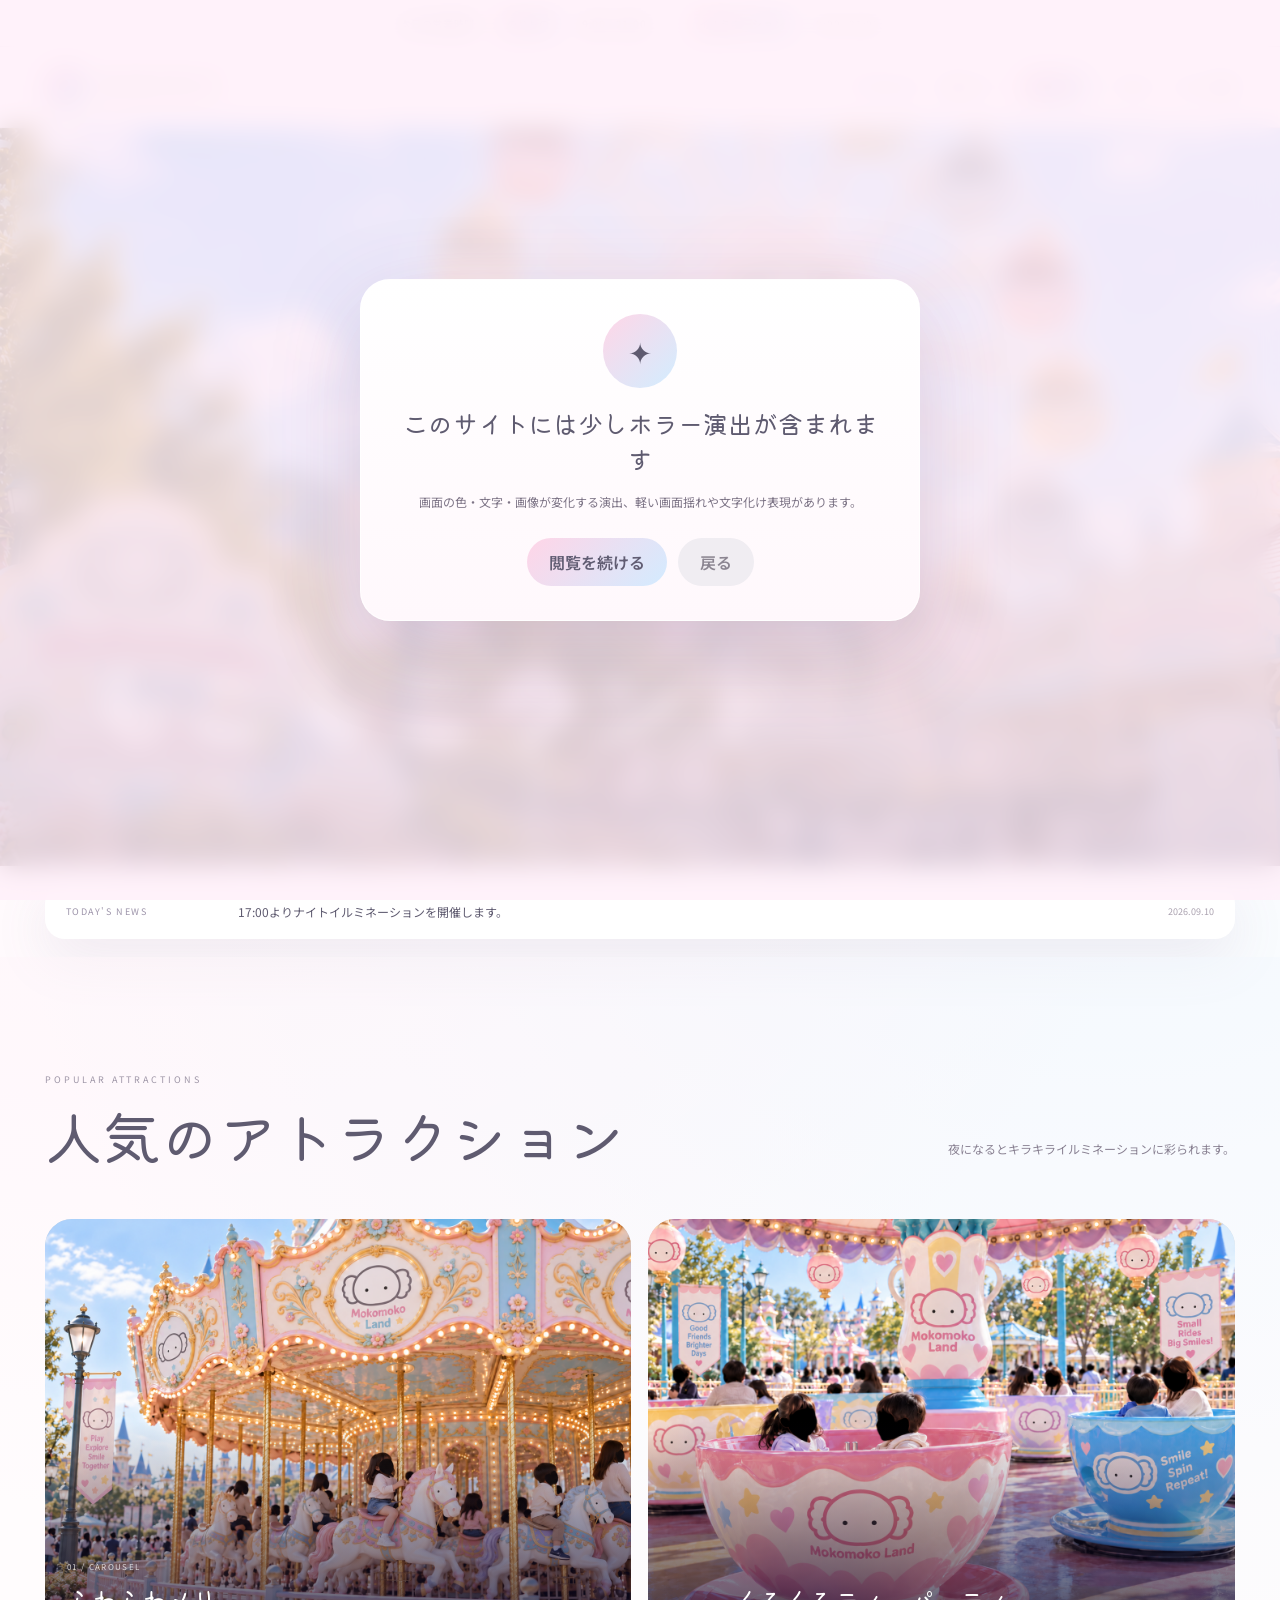
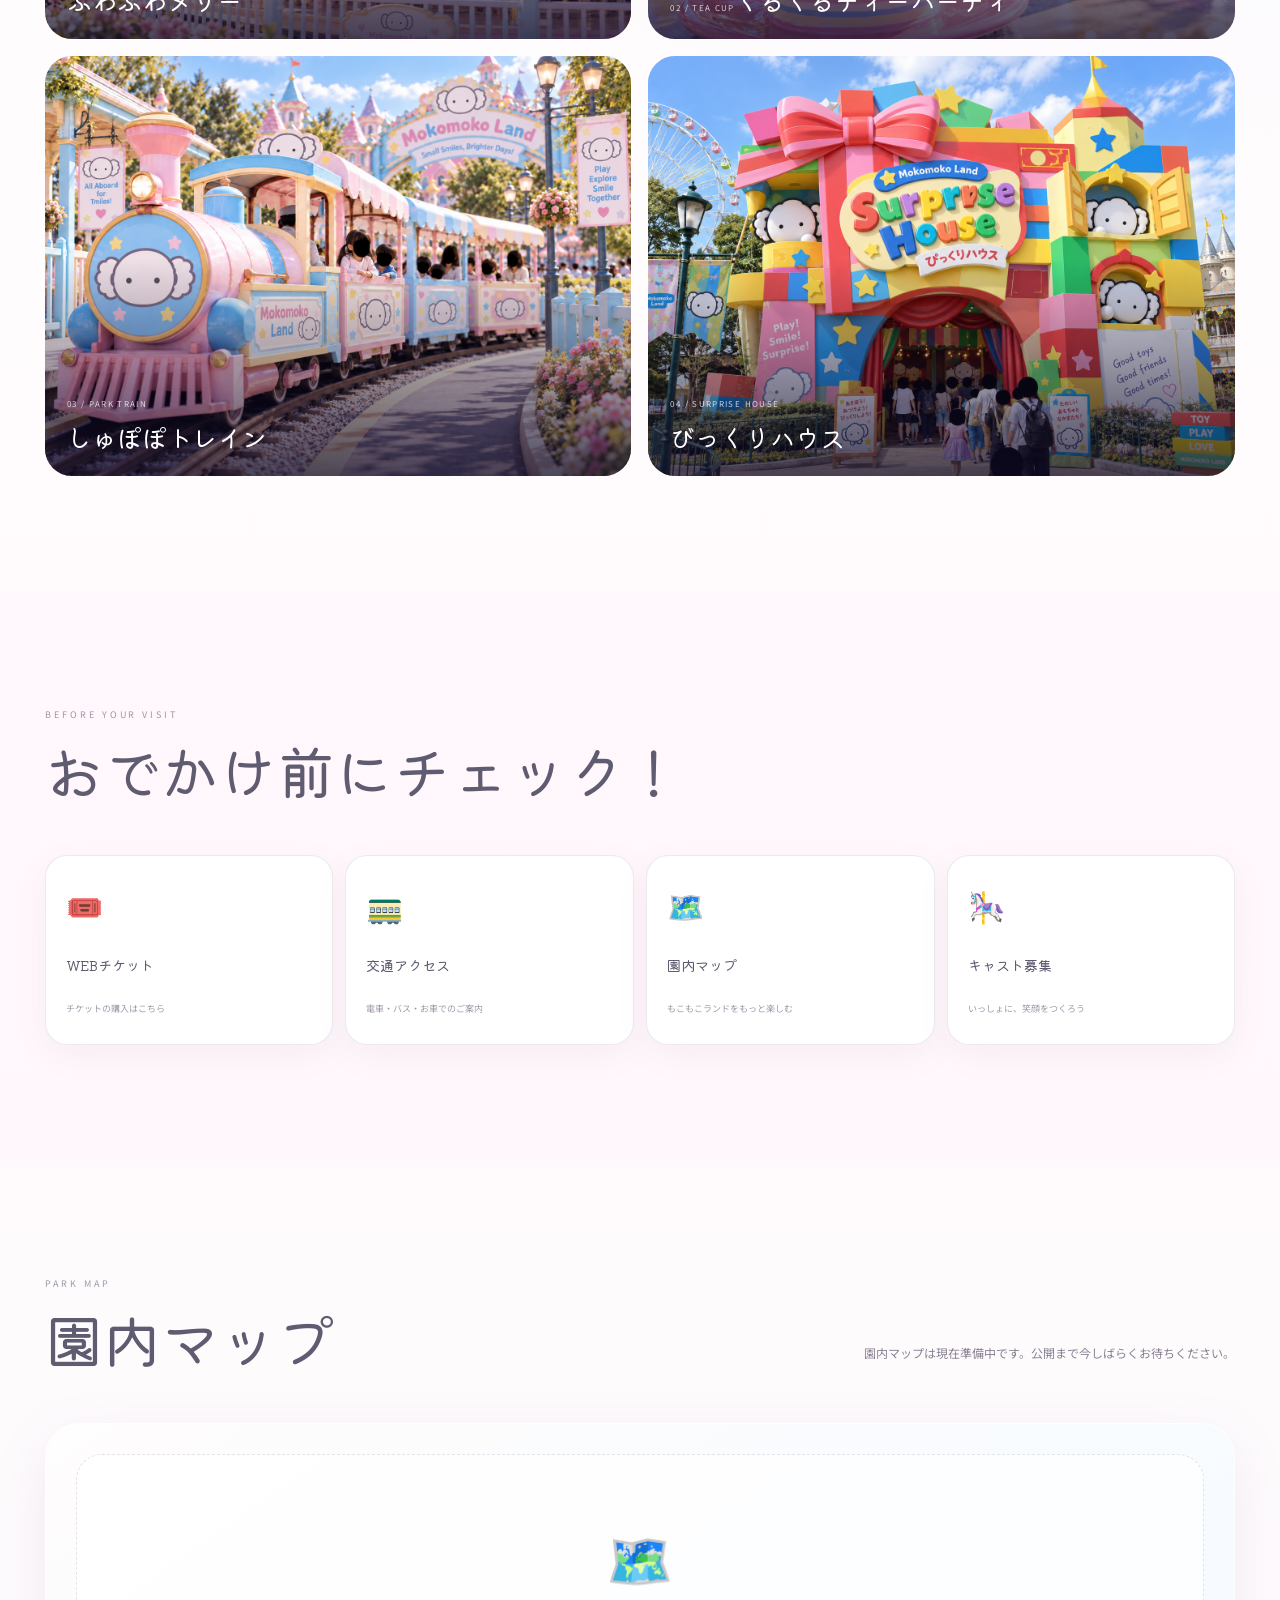
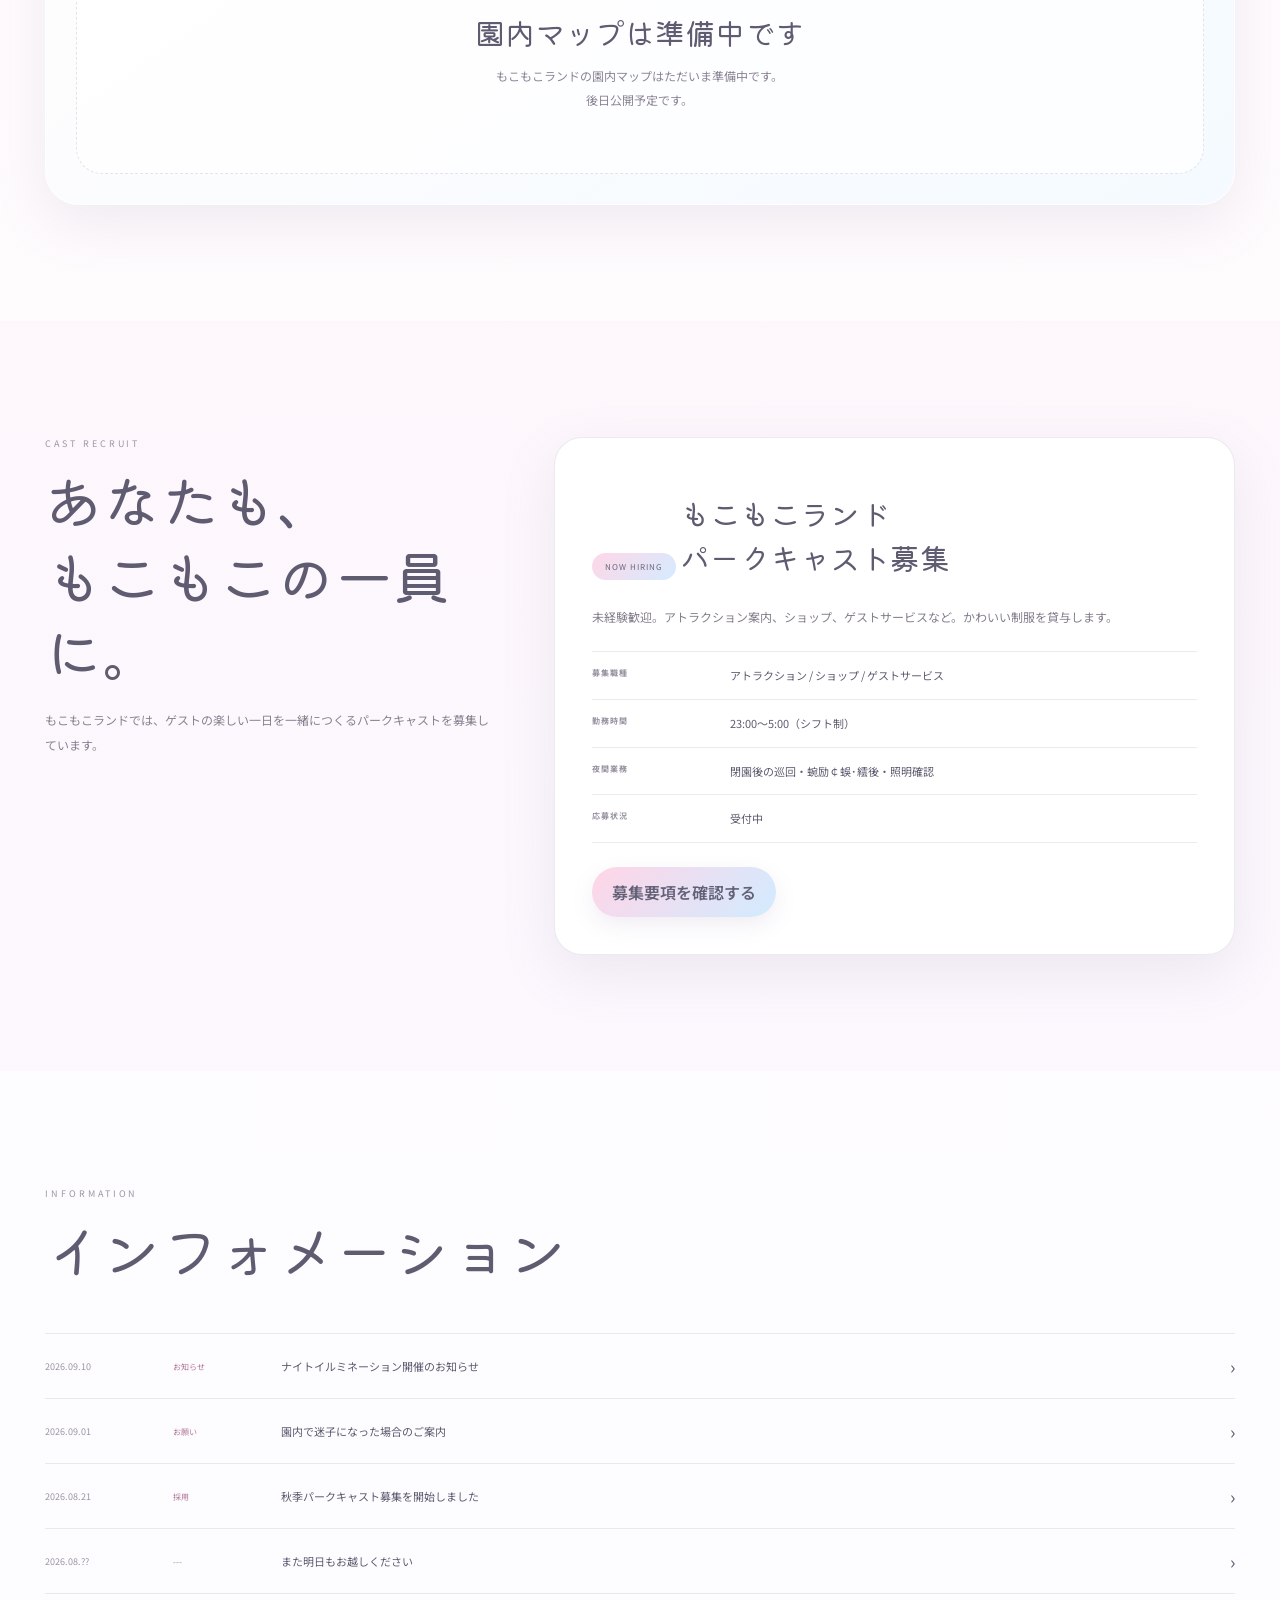
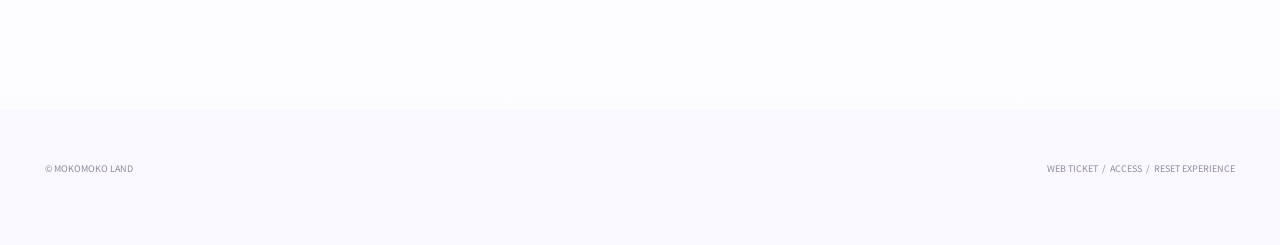
==== commit 4727fd66: "Update horror progression and information articles" ====
--- a/index.html
+++ b/index.html
@@ -380,6 +380,17 @@
 body.night .font-warp{font-family:monospace;letter-spacing:.06em}
 body.deep .font-warp{font-family:monospace;letter-spacing:.12em}
 
+
+/* ---------- progressive horror effects ---------- */
+@keyframes nightFlicker{0%,7%,10%,19%,22%,72%,76%,100%{opacity:1}8%,20%,74%{opacity:.2}9%,21%,75%{opacity:.72}}
+@keyframes redPulse{0%,100%{color:inherit;text-shadow:none}44%{color:#d95f6f;text-shadow:0 0 8px rgba(205,35,50,.10)}50%{color:#ff4f5e;text-shadow:0 0 15px rgba(255,45,55,.35)}56%{color:#d95f6f;text-shadow:0 0 8px rgba(205,35,50,.10)}}
+@keyframes glitchSkew{0%,100%{transform:translate(0,0) skewX(0)}20%{transform:translate(.7px,-.2px) skewX(.35deg)}40%{transform:translate(-.7px,.3px) skewX(-.4deg)}60%{transform:translate(.4px,.5px) skewX(.25deg)}80%{transform:translate(-.4px,-.3px) skewX(-.25deg)}}
+@keyframes noiseDrift{0%{transform:translate3d(-1.5%,0,0)}25%{transform:translate3d(1%,.8%,0)}50%{transform:translate3d(-.5%,-1%,0)}75%{transform:translate3d(1.3%,-.4%,0)}100%{transform:translate3d(-1.5%,0,0)}}
+body:before{content:"";position:fixed;inset:-8%;z-index:150;pointer-events:none;opacity:0;background-image:repeating-linear-gradient(0deg,rgba(255,255,255,.22) 0,rgba(255,255,255,.22) 1px,transparent 1px,transparent 4px),radial-gradient(circle at 21% 33%,rgba(255,255,255,.32) 0 1px,transparent 1.5px),radial-gradient(circle at 71% 61%,rgba(255,255,255,.22) 0 1px,transparent 1.4px);background-size:auto,17px 19px,23px 21px;mix-blend-mode:screen}
+body.dusk:before{opacity:.025;animation:noiseDrift .9s steps(2,end) infinite}body.night:before{opacity:.07;animation:noiseDrift .34s steps(2,end) infinite}body.deep:before{opacity:.13;animation:noiseDrift .17s steps(2,end) infinite}
+.night-shake,.night-flicker,.night-red{transition:color .35s,opacity .35s,text-shadow .35s}body.dusk .night-shake{display:inline-block;animation:tinyShake .38s infinite}body.night .night-shake{display:inline-block;animation:tinyShake .18s infinite}body.deep .night-shake{display:inline-block;animation:hardShake .11s infinite}body.dusk .night-flicker{animation:nightFlicker 7s infinite}body.night .night-flicker{animation:nightFlicker 3.6s infinite}body.deep .night-flicker{animation:nightFlicker 1.8s infinite}body.dusk .night-red{animation:redPulse 7.5s infinite}body.night .night-red{animation:redPulse 3.1s infinite}body.deep .night-red{animation:redPulse 1.55s infinite}
+body.night .navlinks a:nth-child(2),body.night .navlinks a:nth-child(5),body.deep .navlinks a:nth-child(2),body.deep .navlinks a:nth-child(5){animation:glitchSkew .16s infinite}body.deep .navlinks a:nth-child(3){color:#ff777d;animation:nightFlicker 1.5s infinite,hardShake .12s infinite}body.dusk .today-date{color:#b97484}body.night .today-date{color:#e6a4b4;animation:nightFlicker 2.8s infinite}body.deep .today-date{color:#ff737a;animation:nightFlicker 1.2s infinite}body.night .news:nth-child(2) span:nth-child(3),body.night .news:nth-child(4) span:nth-child(3),body.deep .news:nth-child(2) span:nth-child(3),body.deep .news:nth-child(4) span:nth-child(3){color:#ff7c82;text-shadow:0 0 12px rgba(255,68,77,.18)}body.deep .check:nth-child(2) b,body.deep .check:nth-child(4) b{color:#ff7c82}body.night .utility .chip{animation:glitchSkew .22s infinite}body.deep .utility .chip{animation:hardShake .12s infinite}.news-link{transition:background .25s,padding .25s}.news-link:hover{background:rgba(255,255,255,.5);padding-left:10px;padding-right:10px}body.night .news-link:hover,body.deep .news-link:hover{background:rgba(255,255,255,.04)}.completion-thanks{position:relative;z-index:1;margin:0 0 14px;font-family:"Noto Serif JP","Yu Mincho",serif;font-size:14px;letter-spacing:.08em;color:#cdbfd9}
+
 /* ---------- footer ---------- */
 footer{padding:52px 0 70px;font-size:9px;color:#918a9b}
 body.night footer,body.deep footer{color:#9da7c8}
@@ -565,6 +576,7 @@
     <div class="completion-noise"></div>
     <div class="completion-kicker">MOKOMOKO LAND / STAFF ONLY</div>
     <div class="completion-mark">✦</div>
+    <div class="completion-thanks">求人へのご応募ありがとうございます。</div>
     <h2>当日は一緒に働けることを<br>楽しみにしております</h2>
     <p>ご案内は以上です。<br>どうぞお気をつけてお越しください。</p>
     <button class="completion-reset" id="completionReset">リセット</button>
@@ -590,9 +602,9 @@
 <!-- Top opening-hours utility -->
 <div class="utility">
   <div class="wrap utility-inner">
-    <span>本日の営業時間</span>
-    <span class="chip">のりもの</span><span id="hoursTop">9:00 - 20:00</span>
-    <span class="chip">イルミネーション</span><span>17:00 - 20:00</span>
+    <span id="openingLabel">本日の営業時間</span>
+    <span class="chip" id="rideLabel">のりもの</span><span id="hoursTop">9:00 - 21:00</span>
+    <span class="chip" id="illuminationLabel">イルミネーション</span><span id="illuminationHours">9:00 - 21:00</span>
   </div>
 </div>
 
@@ -630,8 +642,8 @@
 
 <div class="today-block">
   <div class="wrap today-card">
-    <div class="today-label">TODAY'S NEWS</div>
-    <div class="today-message">
+    <div class="today-label night-flicker">TODAY'S NEWS</div>
+    <div class="today-message night-shake" id="todayMessage">
       17:00よりナイトイルミネーションを開催します。
       <span class="creepy-small"><br>点滅しているライトを見かけたらキャストまでお声がけください。</span>
     </div>
@@ -644,9 +656,9 @@
     <div class="section-head reveal">
       <div>
         <div class="label">POPULAR ATTRACTIONS</div>
-        <h2 class="title">人気のアトラクション</h2>
+        <h2 class="title night-shake">人気のアトラクション</h2>
       </div>
-      <p class="lead">夜になるとキラキライルミネーションに彩られます。</p>
+      <p class="lead" id="attractionLead">夜になるとキラキライルミネーションに彩られます。</p>
     </div>
 
     <div class="ride-grid reveal">
@@ -684,20 +696,20 @@
     <div class="section-head reveal">
       <div>
         <div class="label">BEFORE YOUR VISIT</div>
-        <h2 class="title">おでかけ前にチェック！</h2>
+        <h2 class="title night-shake">おでかけ前にチェック！</h2>
       </div>
     </div>
     <div class="check-grid reveal">
       <a class="check ticket-action" href="https://upavaquarium.booth.pm/" target="_blank" rel="noopener noreferrer">
         <span class="icon">🎟️</span><b>WEBチケット</b><small>チケットの購入はこちら</small>
       </a>
-      <a class="check access-link" href="access.html">
+      <a class="check access-link night-shake" href="access.html">
         <span class="icon">🚃</span><b>交通アクセス</b><small id="accessSmall">電車・バス・お車でのご案内</small>
       </a>
       <a class="check" href="#map">
         <span class="icon">🗺️</span><b>園内マップ</b><small>もこもこランドをもっと楽しむ</small>
       </a>
-      <a class="check" href="#recruit">
+      <a class="check night-flicker" href="#recruit">
         <span class="icon">🎠</span><b>キャスト募集</b><small>いっしょに、笑顔をつくろう</small>
       </a>
     </div>
@@ -711,9 +723,9 @@
     <div class="section-head reveal">
       <div>
         <div class="label">PARK MAP</div>
-        <h2 class="title">園内マップ</h2>
+        <h2 class="title night-flicker">園内マップ</h2>
       </div>
-      <p class="lead">園内マップは現在準備中です。公開まで今しばらくお待ちください。</p>
+      <p class="lead" id="mapLead">園内マップは現在準備中です。公開まで今しばらくお待ちください。</p>
     </div>
 
     <div class="map-shell reveal">
@@ -732,7 +744,7 @@
   <div class="wrap recruit-grid">
     <div class="reveal">
       <div class="label">CAST RECRUIT</div>
-      <h2 class="title">あなたも、<br>もこもこの一員に。</h2>
+      <h2 class="title night-red">あなたも、<br>もこもこの一員に。</h2>
       <p class="lead" style="margin-top:20px">もこもこランドでは、ゲストの楽しい一日を一緒につくるパークキャストを募集しています。</p>
     </div>
     <div class="recruit-card reveal recruit-observer">
@@ -755,14 +767,14 @@
     <div class="section-head reveal">
       <div>
         <div class="label">INFORMATION</div>
-        <h2 class="title">インフォメーション</h2>
+        <h2 class="title night-flicker">インフォメーション</h2>
       </div>
     </div>
     <div class="news-list reveal">
-      <div class="news"><time>2026.09.10</time><span class="tag">お知らせ</span><span>ナイトイルミネーション開催のお知らせ</span><span class="arrow">›</span></div>
-      <div class="news"><time>2026.09.01</time><span class="tag">お願い</span><span class="shake">園内で迷子になった場合のご案内</span><span class="arrow">›</span></div>
-      <div class="news"><time>2026.08.21</time><span class="tag">採用</span><span id="recruitNews">秋季パークキャスト募集を開始しました</span><span class="arrow">›</span></div>
-      <div class="news"><time>2026.08.??</time><span class="tag">---</span><span class="font-warp" id="glitchNews">また明日もお越しください</span><span class="arrow">›</span></div>
+      <a class="news news-link" href="news-illumination.html"><time>2026.09.10</time><span class="tag">お知らせ</span><span id="newsIllumi">ナイトイルミネーション開催のお知らせ</span><span class="arrow">›</span></a>
+      <a class="news news-link" href="news-lost.html"><time>2026.09.01</time><span class="tag night-red">お願い</span><span class="shake" id="lostNews">園内で迷子になった場合のご案内</span><span class="arrow">›</span></a>
+      <a class="news news-link" href="news-recruit.html"><time>2026.08.21</time><span class="tag">採用</span><span id="recruitNews">秋季パークキャスト募集を開始しました</span><span class="arrow">›</span></a>
+      <a class="news news-link" href="news-tomorrow.html"><time>2026.08.??</time><span class="tag">---</span><span class="font-warp night-flicker" id="glitchNews">また明日もお越しください</span><span class="arrow">›</span></a>
     </div>
   </div>
 </section>
@@ -771,7 +783,7 @@
 
 <footer>
   <div class="wrap footer">
-    <span>© MOKOMOKO LAND</span>
+    <span class="night-flicker">© MOKOMOKO LAND</span>
     <span>
       <a href="https://upavaquarium.booth.pm/" target="_blank" rel="noopener noreferrer">WEB TICKET</a>
       &nbsp;/&nbsp;
@@ -830,33 +842,17 @@
   if(S.phase === 1) document.body.classList.add("dusk");
   if(S.phase === 2) document.body.classList.add("night");
   if(S.phase >= 3) document.body.classList.add("deep");
-
-  const h = document.getElementById("hoursTop");
-  const accessSmall = document.getElementById("accessSmall");
-  const news = document.getElementById("glitchNews");
-
-  // Day and dusk remain normal. Only night onward becomes corrupted.
-  if(S.phase >= 2){
-    h.textContent = "?? - 縺? 繧医ｋ";
-    accessSmall.textContent = S.phase >= 3 ? "帰り道を検索しています…" : "経路情報を取得しています…";
-    news.textContent = S.phase >= 3 ? "縺ｾ縺溘?逡後〒縺ゅ＞縺ｾ縺励ｇ縺?" : "また明日もお越しください";
-  } else {
-    h.textContent = "?? - 縺? 繧医ｋ";
-    accessSmall.textContent = "電車・バス・お車でのご案内";
-    news.textContent = "また明日もお越しください";
+  const h=document.getElementById("hoursTop"),rideLabel=document.getElementById("rideLabel"),illuminationLabel=document.getElementById("illuminationLabel"),illuminationHours=document.getElementById("illuminationHours"),accessSmall=document.getElementById("accessSmall"),news=document.getElementById("glitchNews"),todayMessage=document.getElementById("todayMessage"),attractionLead=document.getElementById("attractionLead"),mapLead=document.getElementById("mapLead"),newsIllumi=document.getElementById("newsIllumi"),lostNews=document.getElementById("lostNews");
+  if(S.phase < 2){
+    h.textContent="9:00 - 21:00";rideLabel.textContent="のりもの";illuminationLabel.textContent="イルミネーション";illuminationHours.textContent="9:00 - 21:00";accessSmall.textContent="電車・バス・お車でのご案内";news.textContent="また明日もお越しください";todayMessage.childNodes[0].nodeValue="17:00よりナイトイルミネーションを開催します。";attractionLead.textContent="夜になるとキラキライルミネーションに彩られます。";mapLead.textContent="園内マップは現在準備中です。公開まで今しばらくお待ちください。";newsIllumi.textContent="ナイトイルミネーション開催のお知らせ";lostNews.textContent="園内で迷子になった場合のご案内";
   }
-
-  if(S.autoApplied){
-    document.getElementById("applyStatus").textContent = "応募済み";
-    document.getElementById("recruitNews").textContent = "採用受付が完了しました";
-    const btn = document.getElementById("jobApplyBtn");
-    if(btn){
-      btn.textContent = "応募ありがとうございました";
-      btn.disabled = true;
-      btn.style.cursor = "default";
-    }
+  if(S.phase === 2){
+    h.textContent="9:00 - 縺?1:00";rideLabel.textContent="のりもの";illuminationLabel.textContent="繧､繝ｫ繝溘ロ繝ｼ繧ｷ繝ｧ繝ｳ";illuminationHours.textContent="??:?? - 縺?1:00";accessSmall.textContent="邱丞粋諠?蝣ｱ繧貞叙蠕励＠縺ｦ縺?∪縺?";news.textContent="縺ｾ縺溘?譁?譁?縺ｧ縺ゅ＞縺ｾ縺励ｇ縺?";todayMessage.childNodes[0].nodeValue="17:00繧医ｊ 繝翫う繝医う繝ｫ繝溘ロ繝ｼ繧ｷ繝ｧ繝ｳ 繧帝幕蛯ｬ縺励∪縺吶?";attractionLead.textContent="螟懈婿縺ｮ繧､繝ｫ繝溘ロ繝ｼ繧ｷ繝ｧ繝ｳ縺ｯ迚ｹ蛻･蜈牙ｹｴ縺ｧ縺吶?";mapLead.textContent="蝨貞?繝槭ャ繝励?迴ｾ蝨ｨ貅門ｙ荳ｭ縺ｧ縺吶?";newsIllumi.textContent="繝翫う繝医う繝ｫ繝溘ロ繝ｼ繧ｷ繝ｧ繝ｳ髢句ぎ";lostNews.textContent="蝨貞?縺ｧ縺ｾ縺?蟄舌↓縺ｪ縺｣縺溘?蜿門ｾ励";
   }
-
+  if(S.phase >= 3){
+    h.textContent="縺? : 縺? - 2? : ??";rideLabel.textContent="縺ｮ繧翫ｂ縺ｮ";illuminationLabel.textContent="繧､?繝ｫ?繝溘?繧ｷ?繝ｧ?";illuminationHours.textContent="??:?? - ?? : ??";accessSmall.textContent="縺薙?邱丞粋縺ｯ隱ｭ縺ｿ霎ｼ繧√∪縺帙ｓ";news.textContent="縺ｾ縺溘?逡後〒縺ゅ＞縺ｾ縺励ｇ縺?";todayMessage.childNodes[0].nodeValue="縺ｾ縺?縺ｾ縺?縺薙％縺ｫ縺?※縺上□縺輔＞";attractionLead.textContent="縺ｾ縺溘?縺ｿ縺､縺代※縺上ｌ縺溘?";mapLead.textContent="PARK MAP : ERROR / 縺ｾ縺?譁?譁?";newsIllumi.textContent="ERROR_17:00 / 繧､繝ｫ繝溘ロ繝ｼ繧ｷ繝ｧ繝ｳ";lostNews.textContent="縺ｿ縺､縺九ｉ縺ｪ縺? / 繧ｭ繝｣繧ｹ繝医?蜿｣";illuminationLabel.classList.add("night-red","night-flicker");illuminationHours.classList.add("night-red","night-flicker");accessSmall.classList.add("night-red");lostNews.classList.add("night-red");
+  }
+  if(S.autoApplied){document.getElementById("applyStatus").textContent="応募済み";document.getElementById("recruitNews").textContent="ご応募ありがとうございました";const btn=document.getElementById("jobApplyBtn");if(btn){btn.textContent="応募ありがとうございました";btn.disabled=true;btn.style.cursor="default";}}
   save();
 }
 
@@ -898,7 +894,7 @@
 
 
 function maybeShowCompletion(){
-  if(S.completionShown) return;
+  if(S.completionShown){const modal=document.getElementById("completionModal");if(modal)setTimeout(()=>modal.classList.add("open"),500);return;}
 
   // The site is considered fully explored only after:
   // - deep-night state is reached
@@ -939,6 +935,7 @@
     document.getElementById("entryWarning").classList.add("open");
   }
   setPhase(S.phase);
+  if(S.completionShown) maybeShowCompletion();
 });
 document.getElementById("continueBtn").addEventListener("click", ()=>{
   S.warningSeen = true;
@@ -993,15 +990,10 @@
 document.getElementById("photoClose").addEventListener("click",()=>modal.classList.remove("open"));
 modal.addEventListener("click",e=>{ if(e.target === modal) modal.classList.remove("open"); });
 
+document.querySelectorAll(".news-link").forEach(link=>{link.addEventListener("click",()=>advance());});
+
 /* Access attempts advance progression before navigating */
-document.querySelectorAll(".access-link,.access-nav").forEach(link=>{
-  link.addEventListener("click", ()=>{
-    S.count += 1;
-    if(S.phase >= 1 && S.count >= 10) setPhase(2);
-    if(S.phase >= 2 && S.count >= 15) setPhase(3);
-    save();
-  });
-});
+document.querySelectorAll(".access-link,.access-nav").forEach(link=>{link.addEventListener("click",()=>advance());});
 
 document.getElementById("jobApplyBtn").addEventListener("click", ()=>{
   S.autoApplied = true;
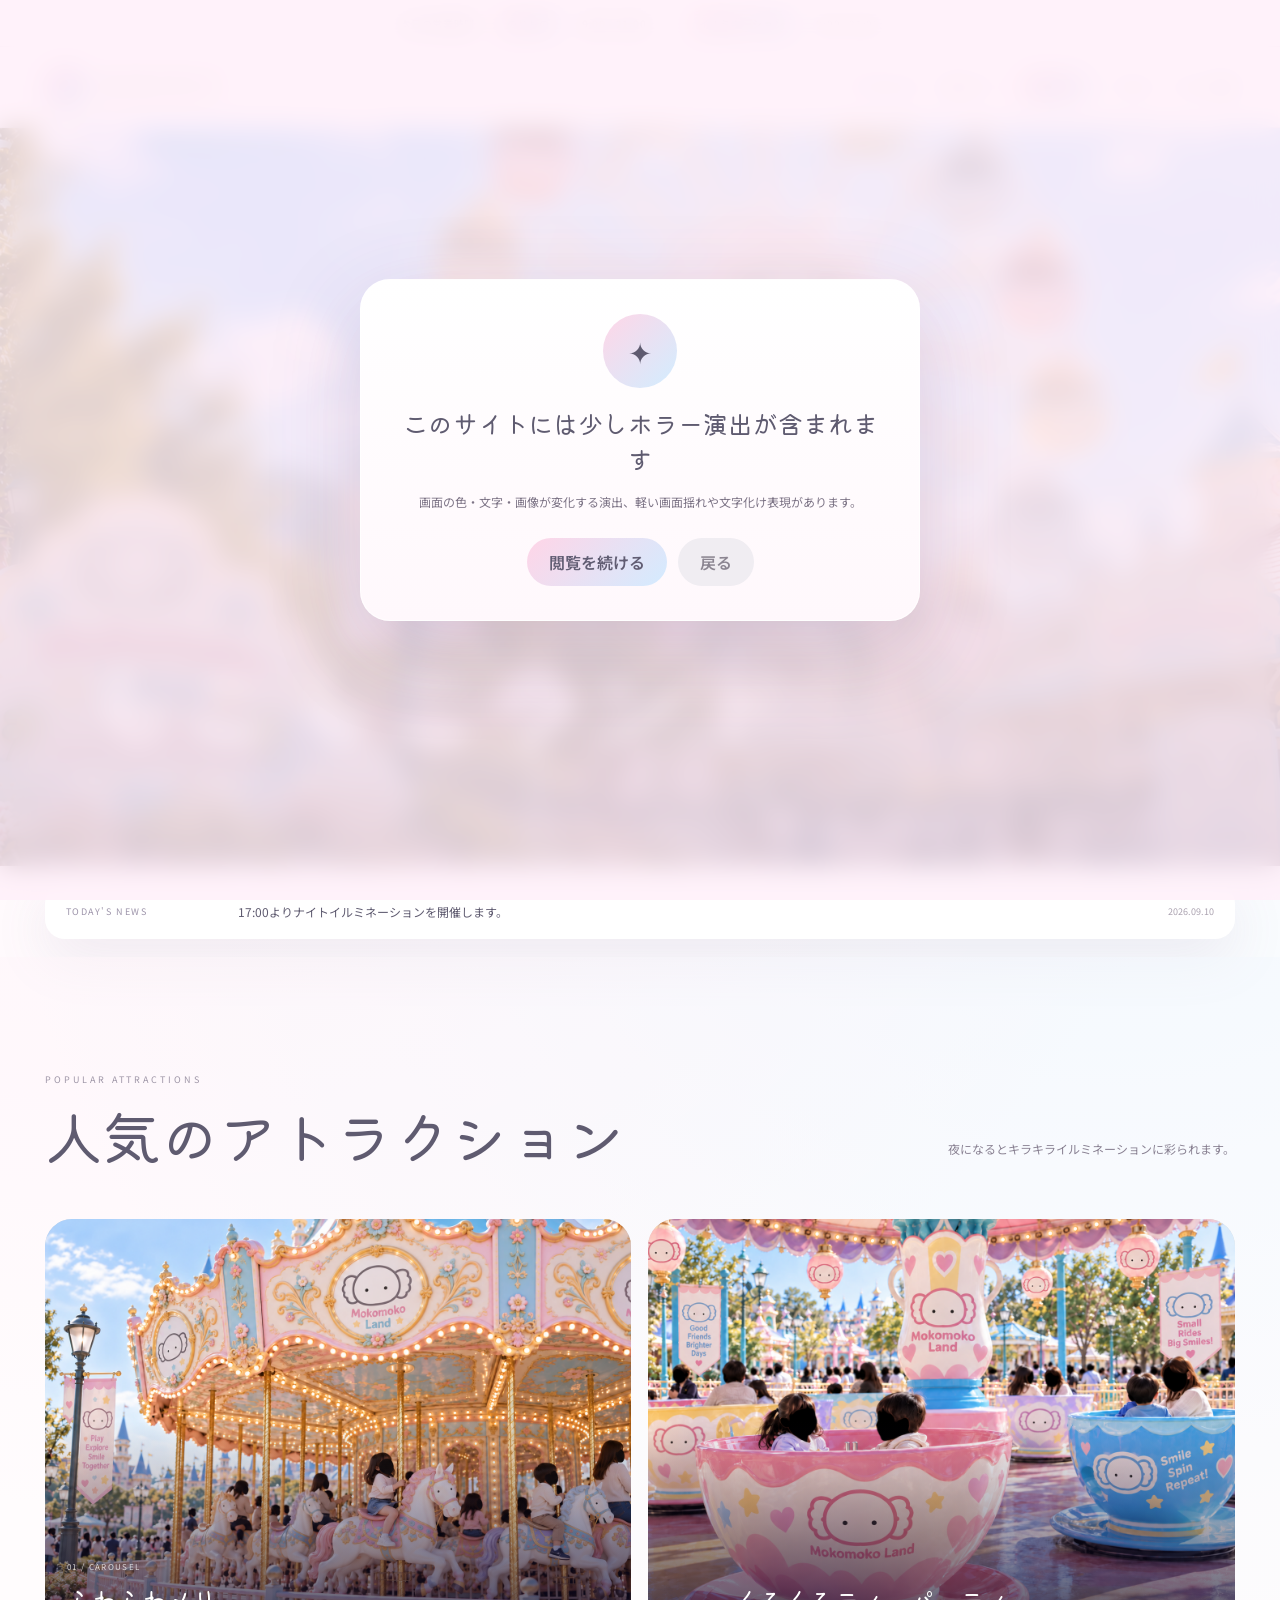
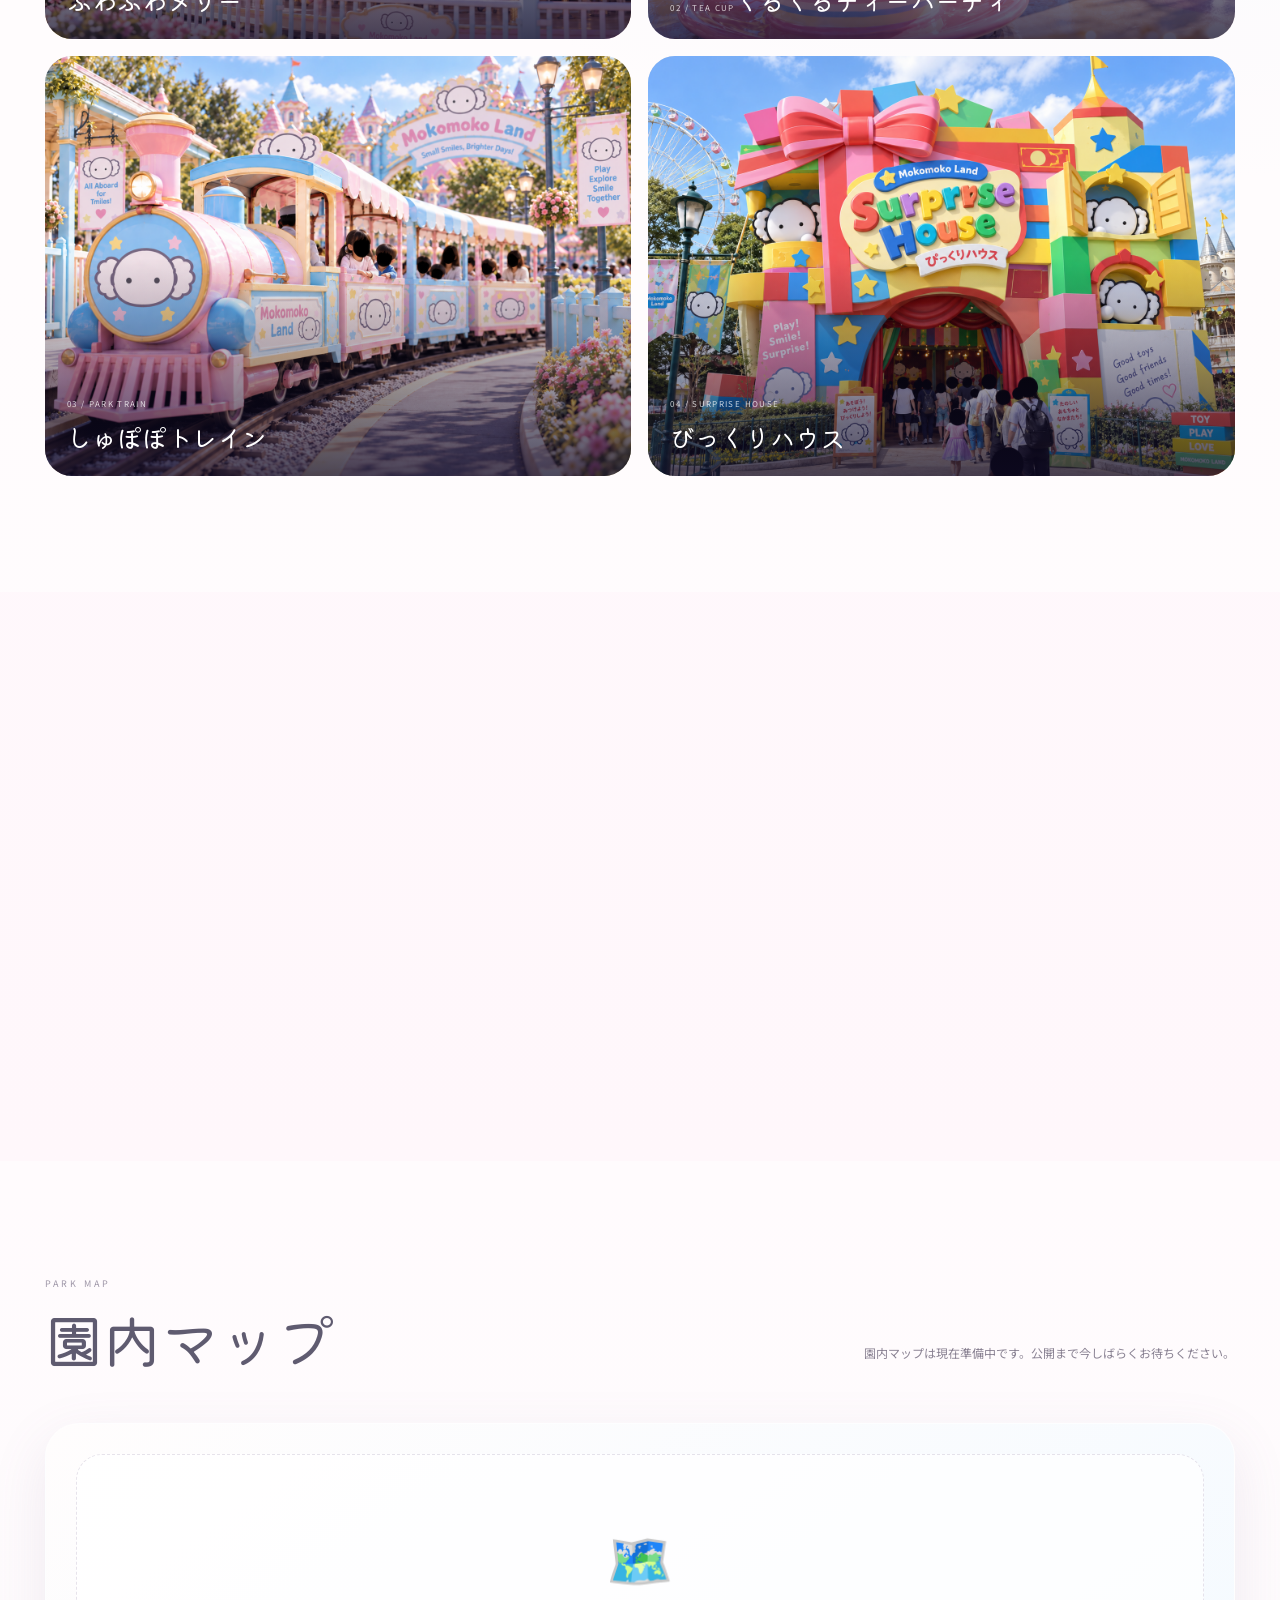
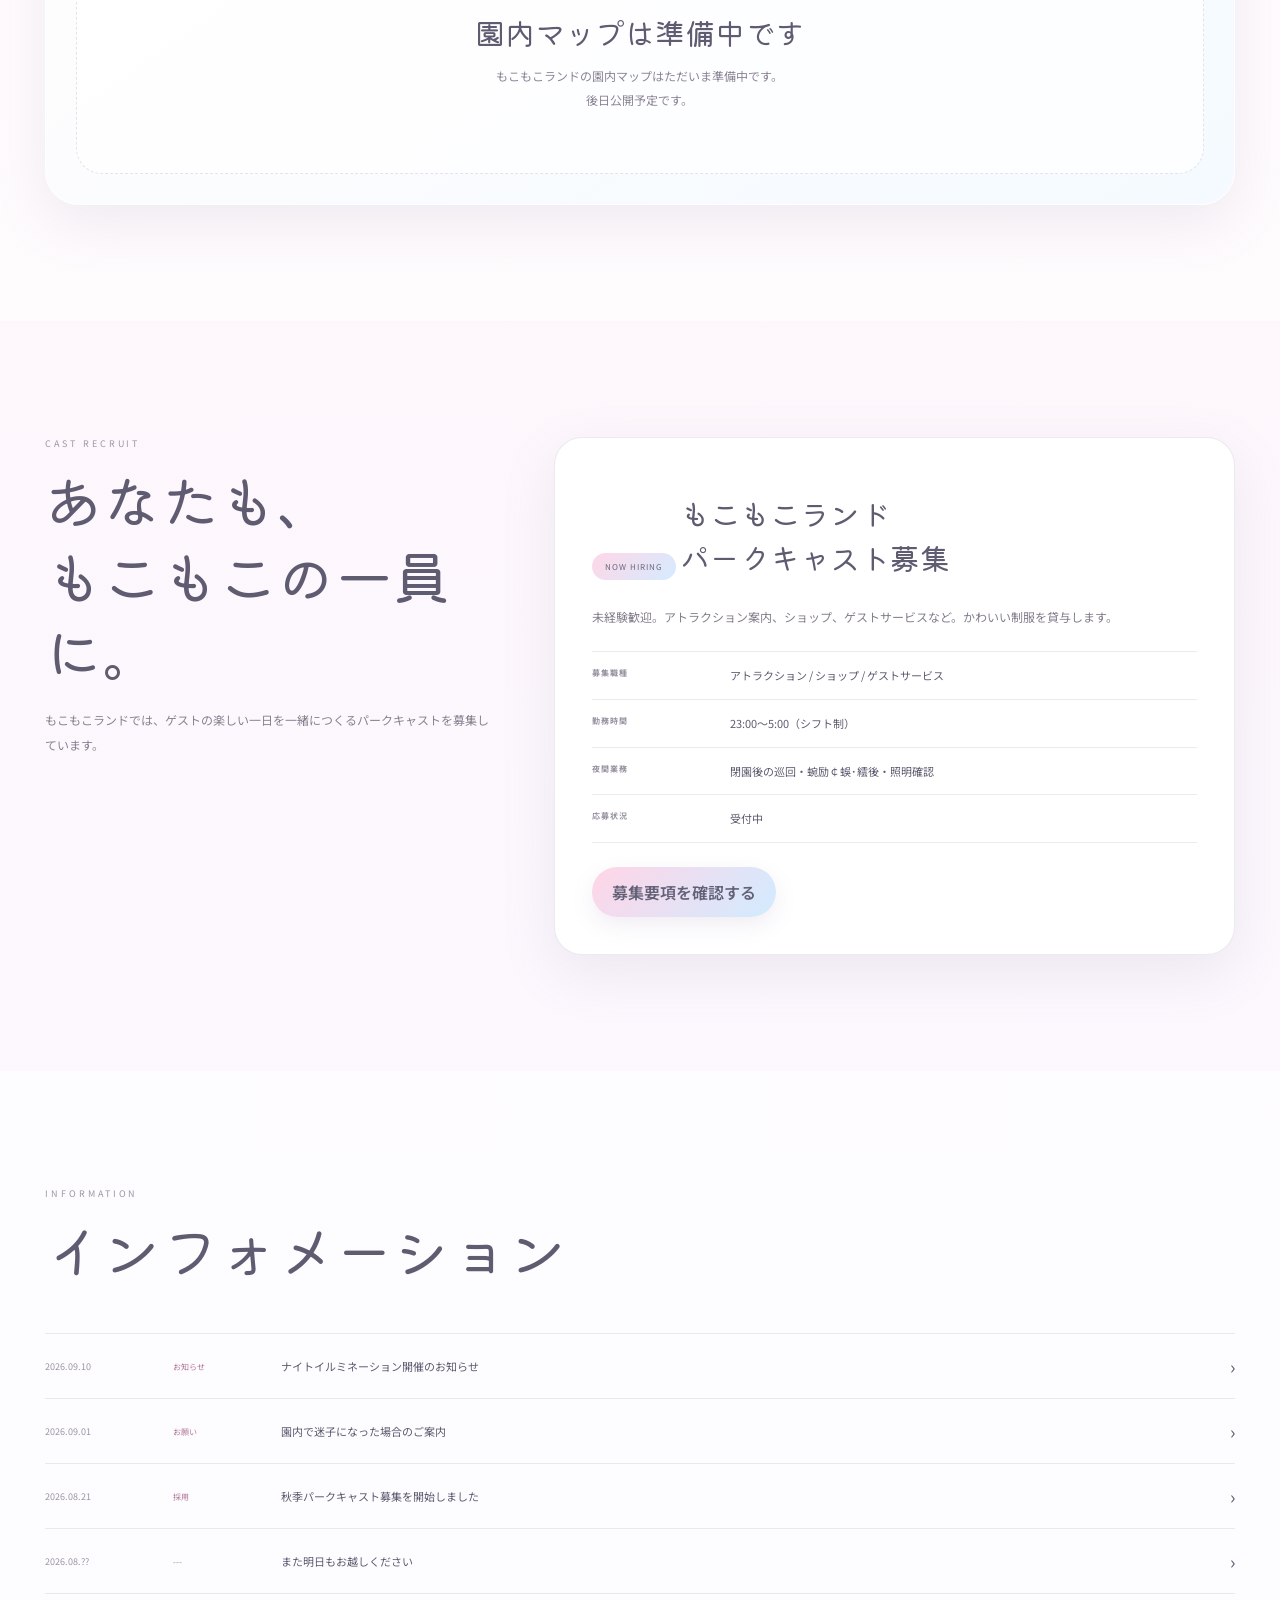
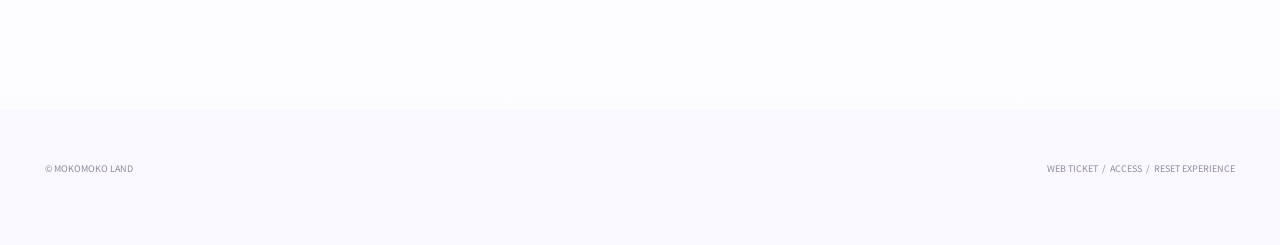
==== commit dd0da849: "Fix access card layout during night effects" ====
--- a/index.html
+++ b/index.html
@@ -540,6 +540,16 @@
   .m-ferris{right:2%;top:7%}.m-carousel{left:1%;top:19%}.m-teacup{left:33%;top:43%}
   .m-train{right:0;bottom:15%}.m-toy{left:0;bottom:10%}.m-gate{left:33%;top:4%}.m-cast{right:30%;bottom:2%}
 }
+
+/* keep access card flex layout during night shake */
+body.dusk .check.night-shake,
+body.night .check.night-shake,
+body.deep .check.night-shake{
+  display:flex !important;
+  flex-direction:column;
+  justify-content:space-between;
+}
+
 </style>
 </head>
 
